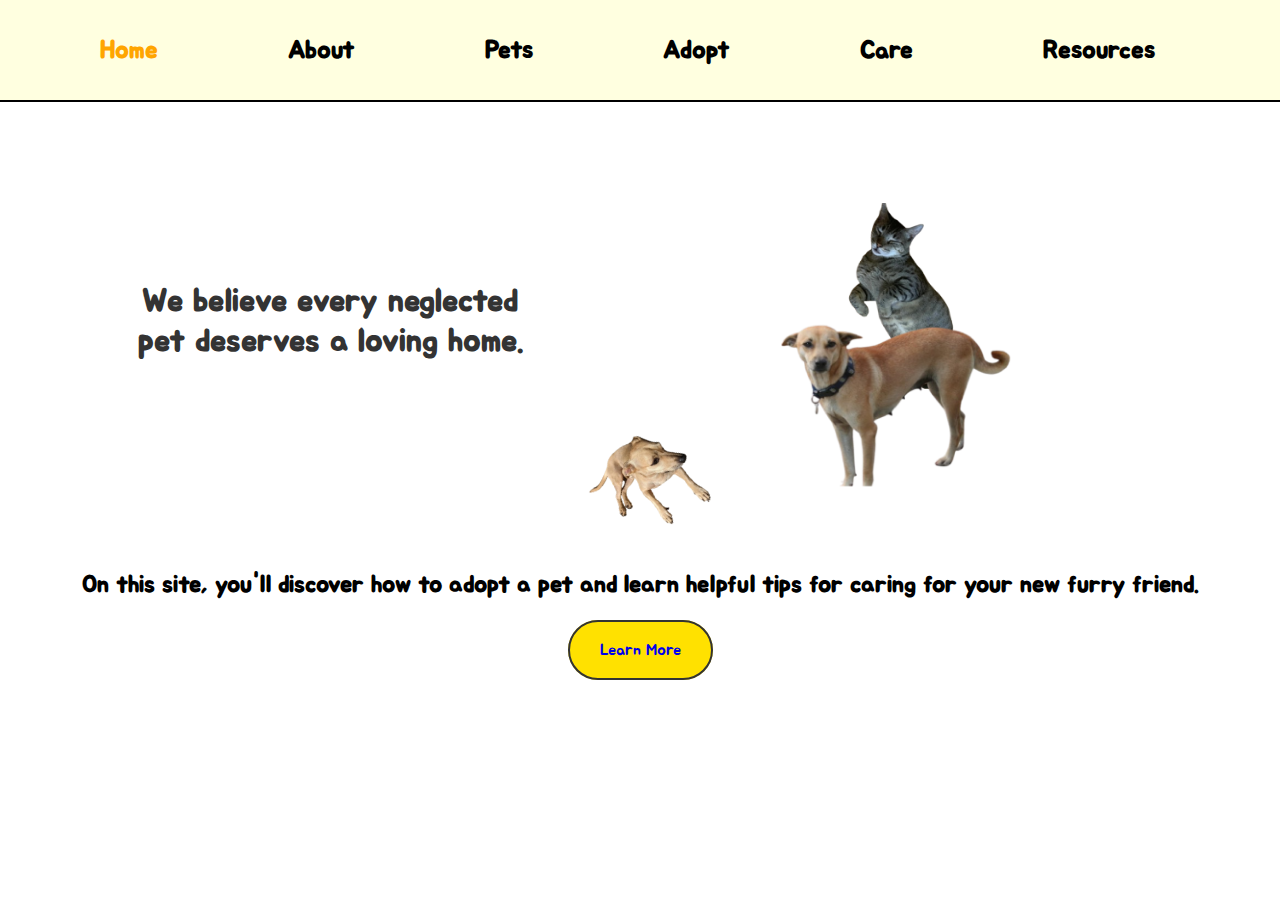
==== index.html @ e3cc22b0 "change" ====
<!DOCTYPE html>
<html lang="en">
<head>
    <meta charset="UTF-8">
    <title>Fur-Ever Home Pet Adoption</title>
    <link rel="stylesheet" href="css/styles.css">
    <link href="https://fonts.googleapis.com/css2?family=Jua&display=swap" rel="stylesheet">
</head>
<body>
    <nav class="navbar">
        <div class="logo"></div>
        <div class="nav-links-container">
            <ul class="nav-links">
                <li><a href="index.html" class="active">Home</a></li>
                <li><a href="about.html" >About</a></li>
                <li><a href="pets.html">Pets</a></li>
                <li><a href="adopt.html">Adopt</a></li>
                <li><a href="care.html">Care</a></li>
                <li><a href="resources.html">Resources</a></li>
            </ul>
        </div>
    </nav>
    
    
    
    <main>
        <section class="hero">
            <div class="content">
                <div class="text">
                    <h1>We believe every neglected pet deserves a loving home.</h1>
                </div>
                
                <!-- Pet Images with Overlapping Effect -->
                <div class="pets">
                    <!-- Dog 1 -->
                    <div class="pet-speech" id="dog1">
                        <img src="images/one dog.png" alt="Dog 1" width="200px">
                        <div class="talk-bubble tri-right border round btm-left-in">
                            <div class="talktext">
                                <p>Bos anong meron dito?</p>
                            </div>
                            <div class="bubble-tail-left"></div>
                        </div>
                    </div>
                
                    <!-- Standalone Cat -->
                    <div class="pet-speech" id="cat1">
                        <img src="images/cat (2).png" alt="Cat 1" width="150px">
                        <div class="talk-bubble tri-right border round btm-left-in">
                            <div class="talktext">
                                <p>Meow Meow?</p>
                            </div>
                            <div class="cat-bubble-tail"></div>
                        </div>
                    </div>
                
                    <!-- Dog with Cat -->
                    <div class="pet-speech" id="dogCatContainer">
                        <img src="images/dog with cat.png" alt="Dog with Cat" class="dog-cat" width="250px">
                        <div class="talk-bubble tri-right border round btm-right-in">
                            <div class="talktext">
                                <p>Click niyoLearn More” para malaman niyo!</p>
                            </div>
                            <div class="bubble-tail-right"></div>
                        </div>
                    </div>
                </div>
            </div>
            <h2>On this site, you'll discover how to adopt a pet and learn helpful tips for caring for your new furry friend.</h2>
            <a href="about.html" class="btn">Learn More</a>
        </section>
    </main>
    
    <script src="js/main.js"></script>
</body>
</html>
---- css/styles.css ----
/* General Styles */
* {
    margin: 0;
    padding: 0;

}

body {
    font-family: 'Jua', sans-serif;
}

/* Navbar Styling */
.navbar {
    background-color: #FFFFE0;
    display: flex;
    align-items: center;
    justify-content: space-between;
    padding: 10px 20px;
    border-bottom: 2px solid #000000;
    font-size: 20px;
}

/* Logo Styling */
.logo {
    width: 80px;
    height: 80px;
    background-image: url('../images/logo.png');
    background-repeat: no-repeat;
    background-position: center;
    background-size: contain;
    margin-left: 60px;
}

/* Hamburger Button for Mobile */
.hamburger {
    display: none;
    flex-direction: column;
    justify-content: space-around;
    width: 30px;
    height: 25px;
    background: transparent;
    border: none;
    cursor: pointer;
    padding: 0;
    z-index: 10;
}

.hamburger span {
    display: block;
    width: 100%;
    height: 3px;
    background-color: #000;
    border-radius: 2px;
    transition: background-color 0.3s, transform 0.3s;
}

/* Transform spans into an "X" when active */
.hamburger.active span:nth-child(1) {
    transform: rotate(45deg) translate(5px, 5px);
}

.hamburger.active span:nth-child(2) {
    opacity: 0;
}

.hamburger.active span:nth-child(3) {
    transform: rotate(-45deg) translate(5px, -5px);
}

/* Nav Links Container */
.nav-links-container {
    display: flex;
    align-items: center;
}

/* Nav Links */
.nav-links {
    display: flex;
    list-style-type: none;
    margin-right: 100px;
}

/* Nav Links Styles */
.nav-links a {
    text-decoration: none !important;
    color: #000 !important;
    font-size: 25px;
    font-weight: bold;
    padding: 10px 15px;
    border: 5px dashed transparent;
    border-radius: 15px;
    transition: color 0.3s ease, transform 0.3s ease, border 0.3s ease;
}

/* Hover Effect */
.nav-links a:hover {
    color: #C3B091;
    transform: scale(1.1);
    border-color: #C3B091;
}

/* Active Link Styles */
.nav-links a.active {
    color: orange !important;
    font-weight: bold;
}

/* Mobile Menu Styles */
@media (max-width: 767px) {
    .nav-links-container {
        display: none; /* Hide by default on mobile */
        position: absolute;
        top: 100%;
        left: 0;
        width: 100%;
        background-color: #FFFFE0;
        flex-direction: column;
        border-top: 2px solid #000;
        padding: 20px 0;
    }

    /* Display nav-links in a vertical stack */
    .nav-links {
        flex-direction: column;
        align-items: center;
    }

    .nav-links a {
        font-size: 20px;
        padding: 15px 0;
    }

    /* Show the hamburger button on mobile */
    .hamburger {
        display: flex;
    }

    /* Show the mobile menu when active */
    .nav-links-container.mobile-menu.active {
        display: flex;
        animation: slideDown 0.3s ease-out;
    }

    /* Slide-down animation */
    @keyframes slideDown {
        from {
            transform: translateY(-20px);
            opacity: 0;
        }
        to {
            transform: translateY(0);
            opacity: 1;
        }
    }
}

/* Larger Screens */
@media (min-width: 768px) {
    .nav-links {
        gap: 90px;
    }
}


 /* index.html */

.hero {
    text-align: center;
    padding: 100px 20px;
    margin-top: 50px;
}

.hero h1 {
    font-size: 32px;
    color: #333;
    margin-bottom: 20px;
}
.hero h2 {
    margin-bottom: 40px; /* Adjust the value as needed */
}
.content {
    display: flex;
    justify-content: center;
    align-items: center;
    gap: 20px;
    margin-top: 90px;
    flex-wrap: wrap;
}

.text {
    max-width: 400px;
    text-align: center;
    margin-top: -200px;
    margin-bottom: 50px; 
}



.btn {
    padding: 20px 30px;
    background-color: #FFE100;
    text-decoration: none;
    border-radius: 30px;
    border: 2px solid #333; 
    margin-top: 50px;
}

.pets {
    display: flex;
    justify-content: space-around;
    align-items: flex-end;
    margin-top: 20px;
    position: relative;
}


.pet-speech {
    position: relative;
    display: inline-block;
}



/* Talk Bubble Styles */
.talk-bubble {
    display: inline-block;
    position: absolute;
    width: 150px;
    opacity: 0;
    animation: fadeIn 1.5s forwards;

}



@keyframes fadeIn {
    from { opacity: 0; }
    to { opacity: 1; }
}


.border {
    border: 2px solid #000000;
}

.round {
    border-radius: 100px;
}

.bubble-tail-left {
    position: absolute;
    width: 0;
    height: 0;
    left: 20px;
    bottom: -40px;
    margin-bottom: 21px;
    border: 10px solid;
    border-color: #000000 transparent transparent #000000;
    transform: rotate(11deg); /* Optional: Add a slight rotation */
}

/* Right Bubble Tail */
.bubble-tail-right {
    position: absolute;
    width: 0;
    height: 0; /* Keep height at 0 for proper triangle formation */
    right: 20px;
    bottom: -62px;
    margin-bottom: 28px;
    border: 20px solid; /* Increase the border width to extend the triangle */
    border-color: #000000 #000000 transparent transparent;
    transform: rotate(-20deg); /* Maintain the current rotation */
}


/* Specific Bubble Tail for Cat (Meow Meow?) */
.cat-bubble-tail {
    position: absolute;
    width: 0;
    height: 0;
    left: 20px;
    bottom: -40px;
    margin-bottom: 20px;
    border: 10px solid;
    border-color: #000000 transparent transparent #000000;
    transform: rotate(7deg); /* Optional: Add a slight rotation */
}




.talktext {
    padding: 1em;
    text-align: left;
    text-align: center;
    line-height: 1.5em;
}

.talktext p {
    margin: 0;
}

/* Positioning the Speech Bubbles */
#dog1 .talk-bubble {
    top: -27px;
    left: 90px;

}

#dogCatContainer .talk-bubble {
    top: -160px;
    left: -100px;

}

#cat1 .talk-bubble {
    top: -40px;
    right: -90px;
}

/* Positioning Pet Images */
#dog1 {
    position: relative;
    transform: rotate(-20deg);
}

#dogCatContainer {
    right: 120px;
    position: relative;
    bottom: 70px;

}

#cat1 {
    position: relative;
    left: 70px;
bottom: 170px;



 
}

/* Responsive Adjustments */
@media (max-width: 768px) {
    .navbar {
        flex-direction: column;
        text-align: center;
        padding: 20px;
    }

    .nav-links {
        flex-direction: column;
        gap: 15px;
    }

    .hero h1 {
        font-size: 24px;
    }

    .text p {
        font-size: 16px;
    }
}

@media (max-width: 480px) {
    .navbar {
        padding: 15px;
        font-size: 16px;
    }

    .btn {
        padding: 10px 20px;
    }

    .content {
        gap: 10px;
    }
}


 /* end of index.html*/


 /* about.html*/
.about-us {
    text-align: center;
    padding: 50px 20px;
    position: absolute;
}

/* Talk Bubble Styles */
.talk-bubble-about {
    display: inline-block;
    position: absolute;
    width: 150px;
    opacity: 0;
    animation: fadeIn 1.5s forwards;
    top: 4%;
    left: 19%;

}

.bubble-tail-left-about {
    position: absolute;
    width: 0;
    height: 0;
    left: 20px;
    bottom: -40px;
    margin-bottom: 21px;
    border: 10px solid;
    border-color: #000000 transparent transparent #000000;
    transform: rotate(11deg); /* Optional: Add a slight rotation */
}

.about-us h1 {
    font-size: 36px;
    margin-bottom: 20px;
}

.about-content {
    display: flex;
    justify-content: center;
    align-items: center;
    gap: 20px;
}


.about-logo {
    width: 300px;
}

.about-content p {

    font-size: 18px;
    text-align: justify;
    font-size: 20px;
}

.about-content .talk-bubble
{
    position: absolute;
    width: 150px;
    opacity: 0;
    left: 10%;


    top: 0%;
    animation: fadeIn 1.5s forwards;
}

.team-section {
    display: flex;
    justify-content: space-between;
    align-items: center;
    margin-top: 40px;
    padding: 20px;
}

/* Team members section */
.team {
    display: flex;
    justify-content: center;
    flex-wrap: wrap;
    gap: 50px;
    width: 60%; 
}

.team-member {
    text-align: center;
    max-width: 140px;
    position: relative;
    cursor: pointer;
}

.team-member img.team-img {
    width: 100px;
    height: 100px;
    object-fit: cover;
    border-radius: 10px 10px 0 0;
    border: 2px solid #000000;
    display: block;
    transition: transform 0.3s ease;
}


.team-member p {
    font-size: 16px;
    background-color: #FFFFE0;
    color: black;
    padding: 7px;
    width: 84%;
    position: absolute;
    top: 100px;
    left: 0;
    border-radius: 0 0 30px 30px;
    border: 2px solid #000000;
}


.pet-name {
    display: none;
    position: absolute;
    left: 50%;
    transform: translateX(-50%);
    background-color: #FFFFE0;
    padding: 5px;
    border-radius: 5px;
    border: 1px solid #000;
    color: #333;
    font-size: 14px;
    width: 60px;
    text-align: center;
}

.pet-img {
    display: none;
    position: absolute;
    top: 110px; /* Position the pet image below the team member */
    left: 50%;
    transform: translateX(-50%);
    width: 100px;
    height: 100px;
    object-fit: cover;
    border-radius: 10px;
    border: 2px solid #000;
}

.team-member:hover .pet-name, .team-member:hover .pet-img {
    display: block;
    transition: all 0.3s ease;
}

/* Optionally, apply hover effect to change the image's border color */
.team-member:hover img.team-img {
    border-color: #C3B091;
    transform: scale(1.05); /* Slight zoom-in effect */
}


.team-member:hover p {
    transform: scale(1); /* Ensures the width remains uniform */
    width: 79%; /* Keep both at full width */
    transition: transform 0.3s ease-in-out, width 0.3s ease-in-out;
    left: 2px;
}

/* On hover, also change the text style */
.team-member:hover p {
    background-color: #f0e68c; /* Slight color change on hover */
    transform: scale(1.1); /* Zoom effect for the text as well */
}
/* Team description section */
.team-description {
    width: 30%;
    text-align: left;
}

.team-description h2 {
    font-size: 32px;
    margin-bottom: 20px;
    display: inline-flex; /* Use inline-flex for better control of alignment */
    align-items: center; /* Align the icon and text vertically */
}

.team-icon {
    width: 30px; /* Adjust size to fit well beside the text */
    height: auto;
    margin-right: 5px; /* Add space between icon and text */
    vertical-align: middle; /* Ensure vertical alignment with text */
    margin-bottom: 15px;
}



.team-description p {
    font-size: 18px;
    line-height: 1.6;
    color: #555;
}



/* Responsive design */
@media (max-width: 768px) {
    .team-section {
        flex-direction: column;
        text-align: center;
    }

    .team {
        width: 30%;
    }

    .team-description {
        width: 100%;
        margin-top: 20px;
    }
}

.mission-vision {
    display: flex;
    justify-content: space-around;
    align-items: flex-start;
    flex-wrap: wrap;
    gap: 40px;
    margin-top: 50px;
    padding: 30px;
    background-color: #FDF5E6;
    border-radius: 15px;
    box-shadow: 0px 4px 8px rgba(0, 0, 0, 0.1);
}

.mission, .vision {
    background-color: #FFF;
    padding: 30px;
    border-radius: 15px;
    width: 250px;
    text-align: center;
    transition: transform 0.3s ease, box-shadow 0.3s ease;
}

.mission:hover, .vision:hover {
    transform: scale(1.05);
    box-shadow: 0px 8px 16px rgba(0, 0, 0, 0.2);
}

.mission-icon, .vision-icon {
    width: 50px;
    margin-bottom: 15px;
}

.mission h3, .vision h3 {
    font-size: 26px;
    margin-bottom: 15px;
    color: #444;
}

.mission p, .vision p {
    font-size: 18px;
    text-align: justify;
    line-height: 1.8;
    color: #555;
}

.highlight {
    color: #FF6347;
    font-weight: bold;
    font-style: italic;
}

@media (max-width: 768px) {
    .mission-vision {
        flex-direction: column;
        align-items: center;
        text-align: center;
    }

    .mission, .vision {
        width: 80%;
    }
}


/* end of about.html */


/* pets.html*/
.pets-section {
    text-align: center;
    padding: 40px 20px;
    
}

.pets-section h1 {
    font-size: 44px;
    margin-bottom: 20px;
}

.category {
    margin-top: 30px;
}

.category h2 {
    font-size: 28px;
    margin-bottom: 15px;
}

/* Pet Cards Layout */
.pet-cards-container {
    width: 70%;
    margin: auto;


}

.pet-cards {
    display: grid;
    grid-template-columns: repeat(auto-fit, minmax(200px, 1fr));
    gap: 40px;
    padding: 20px 0;
}


.pet-card {
    background-color: #FFF2C1;
    padding: 20px;
    border-radius: 25px;
    text-align: center;
    border: 3px solid black;
    box-shadow: 0 2px 8px rgba(0, 0, 0, 0.1);
    transition: transform 0.3s ease, box-shadow 0.3s ease;
}

.pet-card:hover {
    transform: scale(1.05);
    box-shadow: 0 5px 15px rgba(0,0,0,0.3);
    z-index: 1;
}

.pet-card img {
    width: 100px;
    height: 100px;
    object-fit: cover;
    border-radius: 50%;
    margin-bottom: 10px;
}
.pet-card .gender-icon {
    width: 30px; /* Adjust the width to make the icon smaller */
    height: auto;
    margin-top: 5px;
}


/* Styles for the 'Read Story' button */
.more-info-btn {
    margin-top: 10px;
    padding: 10px 15px;
    background-color: #FFB6C1; /* Light pink color */
    color: #fff;
    border: none;
    border-radius: 20px;
    cursor: pointer;
    font-size: 16px;
    transition: background-color 0.3s ease, transform 0.2s ease;
}

.more-info-btn:hover {
    background-color: #FF69B4; /* Hot pink color */
    transform: scale(1.05);
}

.gender {
    font-size: 24px;
}

/* ... (existing styles) ... */

/* Modal Styles */
.modal {
    display: none; /* Hidden by default */
    position: fixed;
    z-index: 100; /* Sit on top */
    left: 0;
    top: 0;
    width: 100%;
    height: 100%;
    overflow: auto; /* Enable scroll if needed */
    background-color: rgba(0,0,0,0.5); /* Black w/ opacity */
}

.modal-content {
    background-color: #fefefe;
    margin: 5% auto; /* Centered */
    padding: 20px;
    border: 1px solid #888;
    width: 80%; /* Could be more or less, depending on screen size */
    border-radius: 10px;
    position: relative;
}

.close-btn {
    color: #aaa;
    position: absolute;
    right: 20px;
    top: 10px;
    font-size: 28px;
    font-weight: bold;
    cursor: pointer;
}

.close-btn:hover,
.close-btn:focus {
    color: black;
    text-decoration: none;
    cursor: pointer;
}

.story-content {
    display: flex;
    flex-direction: column;
    align-items: center;
}

.story-pet-img,
.story-owner-img {
    width: 200px;
    height: 200px;
    object-fit: cover;
    border-radius: 10px;
    margin: 10px;
}

.story-content p {
    font-size: 18px;
    text-align: center;
    margin-top: 15px;
}


/* end of pets.html */

/* Health Care Practices Section */
.healthcare-practices {
    display: flex;
    gap: 40px;
    justify-content: space-around;
    flex-wrap: wrap;
}

.dog-healthcare, .cat-healthcare {
    width: 100%;
    max-width: 450px;
    background-color: #FFF2C1;
    padding: 20px;
    border-radius: 20px;
    box-shadow: 0 10px 20px rgba(0, 0, 0, 0.1);
    border: 2px solid black;
    margin-top: 20px;
}

.dog-healthcare h3, .cat-healthcare h3 {
    font-size: 22px;
    color: #555;
    margin-bottom: 10px;
}

.dog-healthcare ul, .cat-healthcare ul {
    list-style-type: disc;
    padding-left: 20px;
}

.dog-healthcare li, .cat-healthcare li {
    font-size: 18px;
    color: #333;
    margin-bottom: 8px;
}


/* Responsive Adjustments */
@media (max-width: 768px) {
    .pet-cards {
        grid-template-columns: repeat(auto-fill, minmax(150px, 1fr));
    }
}

@media (max-width: 480px) {
    .pet-cards {
        grid-template-columns: 1fr;
    }
}
/* end of pet.html*/



/*adopt.html*/

.adopt-section {
    text-align: center;
    padding: 40px 20px;
    gap: 10px;
    margin-bottom: 10px;
/*center the content */
    

}

.adopt-section h1 {
    font-size: 50px;
    margin-bottom: 50px;

   
}

.adopt-section h2 {
    font-size: 28px;
    color: #333;
    margin-bottom: 120px;
}

.adoption-center {
    display: flex;
    align-items: flex-start;
    max-width: 70%;

    padding: 20px;

    margin-bottom: 20px;
}

.step-number {
    width: 50px;
    height: 50px;
    background-color: #FFF2C1;
    border-radius: 50%;
    display: flex;
    align-items: center;
    justify-content: center;
    font-size: 18px;
    font-weight: bold;
    color: #000000;
    margin-right: 15px;
    box-shadow: 0 2px 4px rgba(0, 0, 0, 0.2);
    font-size: 30px;
    /* borderline*/
    border: 3px solid #000000;
}




.step-content {
    flex: 1;
}



/* Description text under the title */
.step-description {
    font-size: 26px;
  
    margin: 0;
    line-height: 1.6;

}

.map-container {
    display: flex;
    flex-wrap: wrap; /* Allows maps to wrap on smaller screens */
    justify-content: center; /* Centers the maps horizontally */
    gap: 50px; /* Adds space between the maps */
    padding: 20px 0;
    position: relative;
}

.map-item {
    flex: 1 1 300px; /* Allows the maps to grow and shrink, with a minimum width of 300px */
    max-width: 600px; /* Ensures maps don't get too large on very wide screens */
    text-align: center;
}

.map-item iframe {
    width: 100%;
    height: 300px; /* Adjusted height for better responsiveness */
    border: 0;
    border-radius: 8px; /* Optional: Adds slight rounding to map corners */
}

.map-label {
    margin-top: 10px;
    font-size: 18px;
    color: #555;
}

.neighbor-div {
    display: flex;
    align-items: flex-start;
    max-width: 100%;
    position: relative;
    padding: 20px;

}

.neighbor {
    display: flex;
    justify-content: center;
    align-items: center;
    gap: 20px;
    margin-top: 90px;
}

.neighbor img
{
    width: 90%;
    height: 80%;
    object-fit: cover;
    border-radius: 10px;
}
.neighbor-div .bubble-tail-left {
    position: absolute;
    width: 0;
    height: 0;
    right: 50px;
    bottom: -33px;
    margin-bottom: 21px;
    border: 10px solid;
    border-color: #000000 transparent transparent #000000;
    transform: rotate(20deg); 
}

.neighbor-div .talk-bubble {
    background-color: white;
    margin-bottom: 300px;
    right: 42%;
}


.neighbor-div .talk-bubble1 {
    position: absolute;
    background-color: white;
    margin-bottom: 200px;
    right: 33px;

}

.neighbor-div .bubble-tail-left1 {
    position: absolute;
    width: 0;
    height: 0;
    right: 60px;
    bottom: -23px;
    margin-bottom: 21px;
    border: 10px solid;
    border-color: #000000 transparent transparent #000000;
    transform: rotate(20deg); 
}

.rescue-section {
    display: flex;
    align-items: flex-start;
    max-width: 100%;
  
    padding: 20px;

    margin-bottom: 20px;
}

.rescue-content {
    display: flex;
    flex-direction: row;
    margin-top: 20px;
}

.rescue-image {
    flex: 1;
    text-align: center;
}

.rescue-image img {
    width: 70%;
    height: 80%;

    border-radius: 10px;
}

.caution-message {
    margin-top: 10px;
    font-size: 18px;
    color: #ff0000;
    font-weight: bold;
}

.rescue-steps {
    flex: 2;
    margin-left: 20px;
}

.rescue-steps ol {
    list-style-type: decimal;
    font-size: 20px;
    line-height: 1.6;
    padding-left: 20px;
}

.rescue-steps li {
    margin-bottom: 15px;
}


 /* end of adopt.html */



.pet-info {
    display: flex;
    align-items: center;
    justify-content: center;
    gap: 30px;
    margin-bottom: 30px;
}

.pet-photo {
    width: 150px;
    height: 150px;
    border-radius: 50%;
    object-fit: cover;
    box-shadow: 0 4px 8px rgba(0, 0, 0, 0.1);
}

.pet-details {
    text-align: left;
}

.pet-details h2 {
    font-size: 24px;
    margin-bottom: 10px;
    color: #333;
}

.pet-details p {
    font-size: 18px;
    line-height: 1.6;
    color: #555;
}

hr {
    border: none;
    border-bottom: 2px solid black;
    margin: 60px 0;
    width: 90%;
    margin-left: auto; /* Center the hr */
    margin-right: auto;
}

/* Success Story Section */
.success-story {
    display: flex;
    align-items: center;
    justify-content: center;
    gap: 20px;
    margin-top: 30px;
}

.success-story-content {
    display: flex;
    gap: 20px;
    align-items: center;
}

.adopter-photo {
    width: 100px;
    height: 100px;
    border-radius: 50%;
    object-fit: cover;
    box-shadow: 0 4px 8px rgba(0, 0, 0, 0.1);
}

.success-story-content p {
    font-size: 18px;
    color: #333;
}

.success-story-content strong {
    display: block;
    font-size: 20px;
    margin-bottom: 5px;
    color: #333;
}
/* care.html */
.care {
    padding: 40px 20px;
    text-align: center;
}

.icon {
    max-width: 50px;
    margin-right: 10px;
    vertical-align: middle;
}

.icon-pets {
    max-width: 17%;
    display: block;
    margin: 0 auto 10px auto;
}

.care h1 {
    font-size: 36px;
    color: #333;
    margin-bottom: 20px;
}

.care-section {
    display: flex;
    flex-direction: column;
    gap: 40px;
    margin-top: 30px;
}

/* Care Category Styles */
.care-category {
    padding: 20px;
    border: 2px solid #C3B091;
    border-radius: 10px;
    background-color: #fff;
}

.care-category h2 {
    font-size: 28px;
    margin-bottom: 15px;
    color: #333;
}

.collapsible {
    background-color: #FFF2C1;
    cursor: pointer;
    padding: 8px;
    width: 100%;
    border: none;
    text-align: center;
    outline: none;
    transition: background-color 0.3s ease;
    display: flex;
    align-items: center;
    justify-content: center;
    border-radius: 50px;
    margin: 0 auto;
    border: 2px solid black;
    margin-bottom: 20px;
}

.collapsible-content {
    max-height: 0;
    overflow: hidden;
    transition: max-height 0.3s ease-out;
}

.collapsible.active + .collapsible-content {
    max-height: 5000px;
}

.collapsible:hover {
    background-color: #e2e2e2;
}

.collapsible.active {
    background-color: #ddd;
}

.collapsible .collapsible-title {
    display: flex;
    align-items: center;
    font-size: 28px;
    color: #333;
    font-family: 'Jua', sans-serif;
}

/* Feeding Practices Section */
.feeding-practices,
.exercise-practices,
.grooming-practices,
.healthcare-practices {
    display: flex;
    gap: 40px;
    justify-content: space-around;
    flex-wrap: wrap;
}

.dog-feeding, .dog-exercise, .dog-grooming, .dog-healthcare {
    width: 100%;
    max-width: 450px;
    background-color: #FFF2C1;
    padding: 20px;
    border-radius: 20px;
    box-shadow: 0 10px 20px rgba(0, 0, 0, 0.1);
    border: 2px solid black;
    margin-top: 20px;
}

.cat-feeding, .cat-exercise, .cat-grooming, .cat-healthcare {
    width: 100%;
    max-width: 450px;
    background-color: #DBCC95;
    padding: 20px;
    border-radius: 20px;
    box-shadow: 0 10px 20px rgba(0, 0, 0, 0.1);
    border: 2px solid black;
    margin-top: 20px;
}

.dog-feeding h3, .cat-feeding h3,
.dog-exercise h3, .cat-exercise h3,
.dog-grooming h3, .cat-grooming h3,
.dog-healthcare h3, .cat-healthcare h3 {
    font-size: 22px;
    color: #555;
    margin-bottom: 10px;
}

.dog-feeding ul, .cat-feeding ul,
.dog-exercise ul, .cat-exercise ul,
.dog-grooming ul, .cat-grooming ul,
.dog-healthcare ul, .cat-healthcare ul {
    list-style-type: disc;
    padding-left: 20px;
}

.dog-feeding li, .cat-feeding li,
.dog-exercise li, .cat-exercise li,
.dog-grooming li, .cat-grooming li,
.dog-healthcare li, .cat-healthcare li {
    font-size: 18px;
    color: #333;
    margin-bottom: 8px;
}

/* Responsive Styles */
@media (max-width: 1024px) {
    .collapsible .collapsible-title {
        font-size: 24px;
    }
}

@media (max-width: 768px) {
    .feeding-practices > div,
    .exercise-practices > div,
    .grooming-practices > div,
    .healthcare-practices > div {
        max-width: 100%;
    }

    .collapsible .collapsible-title {
        font-size: 22px;
    }

    .care h1 {
        font-size: 32px;
    }

    .care-category h2 {
        font-size: 24px;
    }
}

@media (max-width: 480px) {
    .collapsible {
        font-size: 18px;
        padding: 6px;
    }

    .icon {
        max-width: 40px;
        margin-right: 5px;
    }

    .collapsible .collapsible-title {
        font-size: 18px;
    }

    .dog-feeding h3, .cat-feeding h3,
    .dog-exercise h3, .cat-exercise h3,
    .dog-grooming h3, .cat-grooming h3,
    .dog-healthcare h3, .cat-healthcare h3 {
        font-size: 18px;
    }

    .dog-feeding li, .cat-feeding li,
    .dog-exercise li, .cat-exercise li,
    .dog-grooming li, .cat-grooming li,
    .dog-healthcare li, .cat-healthcare li {
        font-size: 16px;
    }

    .care h1 {
        font-size: 28px;
    }

    .care-category h2 {
        font-size: 20px;
    }
}
/* end of care.html */



/* Contact Us Section Styling */
.contact-us {
    padding: 60px 0;
    background-color: #fff;
}
.contact-us h1 {
    font-family: var(--heading-font);
    font-size: 36px;
    margin-bottom: 20px;
    color: var(--text-color);
}

.contact-us hr {
    border: none;
    border-bottom: 1px solid var(--primary-color);
    margin: 40px 0;
}

.contact-us p {
    font-size: 18px;
    margin-bottom: 40px;
    line-height: 1.6;
}


.contact-info h2,
.visit-us h2,
.operating-hours h2,
.follow-us h2 {
    font-size: 28px;
    margin-bottom: 20px;
    color: var(--text-color);
}

.contact-info,
.visit-us,
.operating-hours,
.follow-us {
    margin-bottom: 40px;
}

.contact-info p, .visit-us p, .operating-hours p {
    font-size: 18px;
    color: #555;
    line-height: 1.6;
}



.visit-us img {
    max-width: 100%;
    height: auto;
    border-radius: 10px;
    margin-top: 10px;
    box-shadow: 0 2px 8px rgba(0, 0, 0, 0.1);
}

/* Social Media Icons */
.social-icons {
    display: flex;
    justify-content: center;
    gap: 20px;
}

.social-icons img {
    width: 40px;
    height: 40px;
    transition: transform 0.3s ease;
}

.social-icons img:hover {
    transform: scale(1.1);
}

/* Responsive Design for Contact Section */
@media (max-width: 768px) {
    .contact-us h1 {
        font-size: 28px;
    }

    .contact-info p, .visit-us p, .operating-hours p {
        font-size: 16px;
    }
}

@media (max-width: 480px) {
    .contact-us h1 {
        font-size: 24px;
    }

    .contact-info p, .visit-us p, .operating-hours p {
        font-size: 14px;
    }

    .social-icons img {
        width: 35px;
        height: 35px;
    }
}
/* Exercise Section Styling */
.care-category h2 {
    font-size: 28px;
    margin-bottom: 20px;
    color: #333;
}

.care-category p {
    font-size: 18px;
    color: #555;
    line-height: 1.6;
}

/* Grooming Section Styling */
.grooming-practices {
    display: flex;
    gap: 40px;
    justify-content: space-around;
    flex-wrap: wrap;
}

.grooming-practices h3 {
    font-size: 22px;
    margin-bottom: 15px;
    color: #555;
}

.grooming-practices ul {
    list-style-type: disc;
    padding-left: 20px;
}

.grooming-practices li {
    font-size: 18px;
    margin-bottom: 10px;
    color: #333;
}

/* Health Care Section Styling */
.health-care-section {
    background-color: #F8F8F8;
    padding: 20px;
    border-radius: 10px;
    box-shadow: 0 2px 8px rgba(0, 0, 0, 0.1);
}

.health-care-section h3 {
    font-size: 22px;
    margin-bottom: 10px;
    color: #555;
}

.health-care-section p {
    font-size: 18px;
    line-height: 1.6;
    color: #333;
}

/* Responsive Design for Care Categories */
@media (max-width: 768px) {
    .grooming-practices,
    .health-care-section {
        flex-direction: column;
        gap: 20px;
    }

    .grooming-practices h3, .health-care-section h3 {
        font-size: 20px;
    }

    .grooming-practices ul, .health-care-section p {
        font-size: 16px;
    }
}



/* resources.html */
.resources-section {
    padding: 60px 20px;
}

.resources-section h1 {
    text-align: center;
    margin-bottom: 40px;
    font-size: 36px;
    color: #333;
}

.resources-section h2 {
    text-align: center;
    font-size: 30px;
    margin-bottom: 20px;
}


/* Styles for embedded PDFs */
.pdf-resources {
    display: flex;
    flex-wrap: wrap;
    justify-content: space-around;
    margin-bottom: 40px;
}

.pdf-resource {
    width: 45%;
    margin-bottom: 20px;
}

.pdf-viewer {
    width: 100%;
    height: 500px;
    border: 1px solid #ccc;
    border-radius: 10px;
}

.pdf-resource p {
    text-align: center;
    margin-top: 10px;
    font-size: 18px;
}

/* Styles for embedded videos */
.video-resources {
    display: flex;
    flex-wrap: wrap;
    justify-content: space-around;
    margin-bottom: 40px;
}

.video-resource {
    width: 45%;
    margin-bottom: 20px;
}

.video-viewer {
    width: 100%;
    height: 500px;
    border: none;
    border-radius: 10px;
}

.video-resource p {
    text-align: center;
    margin-top: 10px;
    font-size: 18px;
}

/* FAQ Section */
.faq {
    max-width: 80%;
    margin: 0 auto 60px auto;
}

.faq h2 {
    text-align: center;
    margin-bottom: 30px;
    font-size: 28px;
    color: #333;
}

.faq-item {
    border-bottom: 1px solid #000000;
    margin-bottom: 20px;
}

.faq-question {
    cursor: pointer;
    padding: 15px;
    font-size: 20px;
    position: relative;
    background-color: #FFF2C1;
    border-radius: 5px;
}

.faq-number {
    font-weight: bold;
    margin-right: 10px;
}

.faq-toggle {
    position: absolute;
    right: 20px;
    font-size: 24px;
    transition: transform 0.3s ease;
}

.faq-answer {
    max-height: 0;
    overflow: hidden;
    transition: max-height 0.3s ease;
    padding: 0 15px;
}

.faq-item.active .faq-answer {
    max-height: 200px;
    padding: 15px;
}

.faq-item.active .faq-toggle {
    transform: rotate(45deg);
}

.faq-answer p {
    font-size: 18px;
    line-height: 1.6;
}

/* Responsive adjustments */
@media (max-width: 768px) {
    .pdf-resource, .video-resource {
        width: 100%;
    }
}
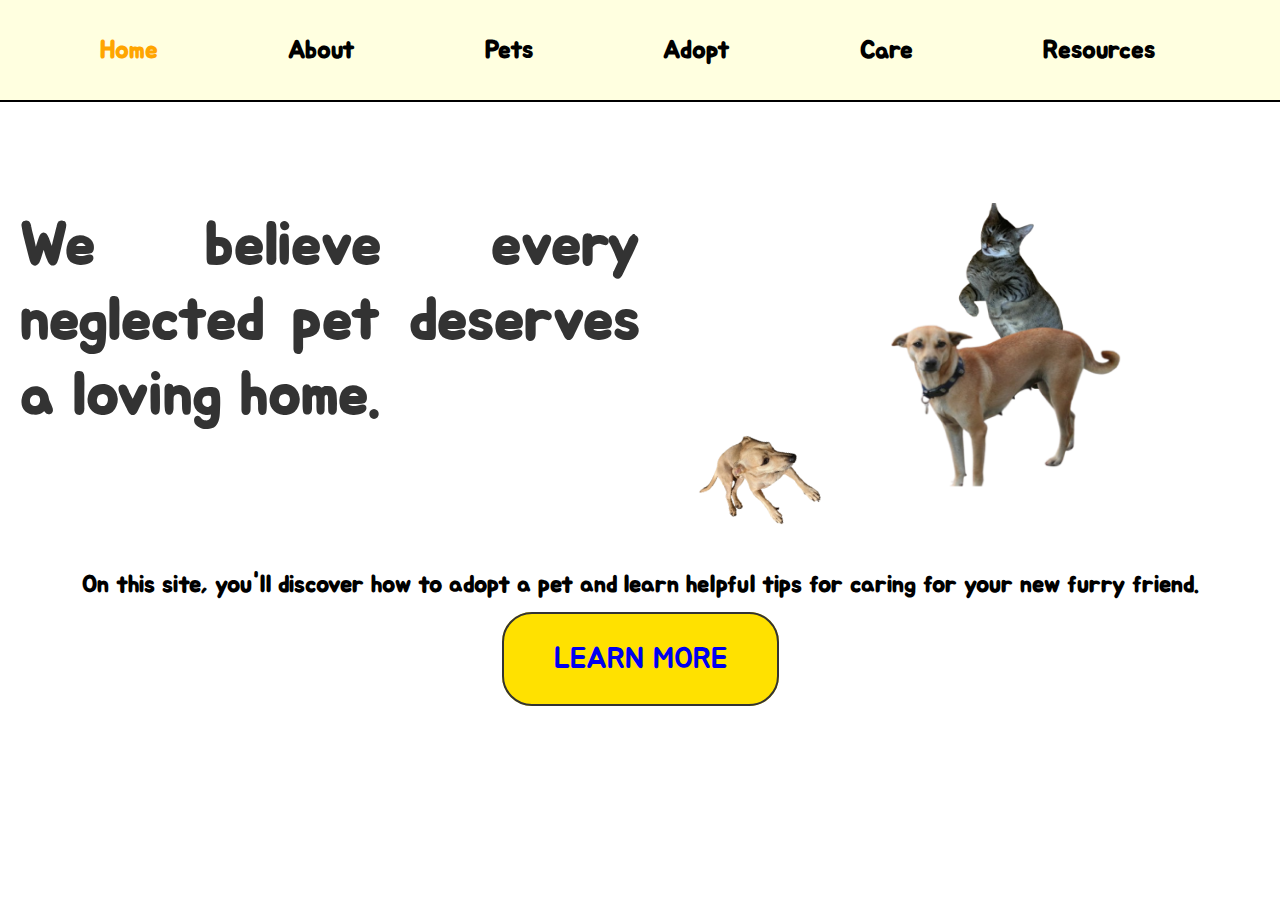
==== commit c8c2a253: "push" ====
--- a/index.html
+++ b/index.html
@@ -59,7 +59,7 @@
                         <img src="images/dog with cat.png" alt="Dog with Cat" class="dog-cat" width="250px">
                         <div class="talk-bubble tri-right border round btm-right-in">
                             <div class="talktext">
-                                <p>Click niyoLearn More” para malaman niyo!</p>
+                                <p>Click niyo ung “Learn More” para malaman niyo!</p>
                             </div>
                             <div class="bubble-tail-right"></div>
                         </div>
@@ -67,7 +67,7 @@
                 </div>
             </div>
             <h2>On this site, you'll discover how to adopt a pet and learn helpful tips for caring for your new furry friend.</h2>
-            <a href="about.html" class="btn">Learn More</a>
+            <a href="about.html" class="btn">LEARN MORE</a>
         </section>
     </main>
     
--- a/css/styles.css
+++ b/css/styles.css
@@ -188,21 +188,30 @@
 }
 
 .text {
-    max-width: 400px;
-    text-align: center;
+    max-width: 50%;
+  
     margin-top: -200px;
     margin-bottom: 50px; 
+
+}
+
+.text h1 {
+    font-size: 60px;
+    margin-bottom: 20px;
+        /* justify the text*/
+    text-align: justify;
 }
 
 
 
 .btn {
-    padding: 20px 30px;
+
+    padding: 30px 50px;
     background-color: #FFE100;
     text-decoration: none;
     border-radius: 30px;
     border: 2px solid #333; 
-    margin-top: 50px;
+    font-size: 30px;
 }
 
 .pets {
@@ -386,43 +395,44 @@
 .about-us {
     text-align: center;
     padding: 50px 20px;
-    position: absolute;
-}
+
+}
+
+
 
 /* Talk Bubble Styles */
 .talk-bubble-about {
     display: inline-block;
-    position: absolute;
-    width: 150px;
+    width: 80px;
     opacity: 0;
     animation: fadeIn 1.5s forwards;
-    top: 4%;
-    left: 19%;
-
-}
+    transform: translateY(-150px); /* Move upwards by 50px */
+    margin-right: -180px; /* Add margin if needed */
+}
+
 
 .bubble-tail-left-about {
     position: absolute;
     width: 0;
     height: 0;
-    left: 20px;
-    bottom: -40px;
-    margin-bottom: 21px;
+    left: 16px;
     border: 10px solid;
     border-color: #000000 transparent transparent #000000;
-    transform: rotate(11deg); /* Optional: Add a slight rotation */
+    transform: rotate(2deg); /* Optional: Add a slight rotation */
 }
 
 .about-us h1 {
-    font-size: 36px;
-    margin-bottom: 20px;
-}
+    font-size: 66px;
+    margin-bottom: 50px;
+}
+
 
 .about-content {
     display: flex;
     justify-content: center;
     align-items: center;
     gap: 20px;
+    flex-wrap: wrap;
 }
 
 
@@ -600,26 +610,52 @@
 
 .mission-vision {
     display: flex;
-    justify-content: space-around;
-    align-items: flex-start;
-    flex-wrap: wrap;
-    gap: 40px;
-    margin-top: 50px;
+    flex-direction: column; /* Stack header and content vertically */
+    align-items: center;
     padding: 30px;
     background-color: #FDF5E6;
     border-radius: 15px;
     box-shadow: 0px 4px 8px rgba(0, 0, 0, 0.1);
 }
 
+.mission-vision-header {
+    display: flex;
+    align-items: center;
+    margin-bottom: 30px;
+}
+
+.mission-vision h1 {
+    font-size: 53px;
+margin: 0;
+ 
+    text-align: center;
+}
+
+.mission-vision-logo {
+    width: 50px; /* Adjust as needed */
+    height: auto;
+    margin-right: 15px;
+}
+
+.mission-vision-content {
+    display: flex;
+    justify-content: space-around; /* Distribute space around items */
+    align-items: flex-start; /* Align items to the start vertically */
+    width: 100%;
+    flex-wrap: wrap; /* Allow wrapping on smaller screens */
+    gap: 20px; /* Optional: Add gap between boxes */
+}
+
 .mission, .vision {
     background-color: #FFF;
     padding: 30px;
     border-radius: 15px;
-    width: 250px;
+    width: 30%;
     text-align: center;
     transition: transform 0.3s ease, box-shadow 0.3s ease;
-}
-
+    margin: 90px;
+    border: 4px solid #000000;
+}
 .mission:hover, .vision:hover {
     transform: scale(1.05);
     box-shadow: 0px 8px 16px rgba(0, 0, 0, 0.2);
@@ -631,13 +667,13 @@
 }
 
 .mission h3, .vision h3 {
-    font-size: 26px;
+    font-size: 46px;
     margin-bottom: 15px;
     color: #444;
 }
 
 .mission p, .vision p {
-    font-size: 18px;
+    font-size: 28px;
     text-align: justify;
     line-height: 1.8;
     color: #555;
@@ -688,7 +724,7 @@
 
 /* Pet Cards Layout */
 .pet-cards-container {
-    width: 70%;
+    width: 60%;
     margin: auto;
 
 
@@ -719,10 +755,10 @@
 }
 
 .pet-card img {
-    width: 100px;
-    height: 100px;
+    width: 50%;
+    height: 60%;
     object-fit: cover;
-    border-radius: 50%;
+    border-radius: 10%;
     margin-bottom: 10px;
 }
 .pet-card .gender-icon {
@@ -736,9 +772,9 @@
 .more-info-btn {
     margin-top: 10px;
     padding: 10px 15px;
-    background-color: #FFB6C1; /* Light pink color */
-    color: #fff;
-    border: none;
+    background-color: #FFFFE0;/* Light pink color */
+    color: #000000;
+    border: 2px solid #000000;
     border-radius: 20px;
     cursor: pointer;
     font-size: 16px;
@@ -746,7 +782,7 @@
 }
 
 .more-info-btn:hover {
-    background-color: #FF69B4; /* Hot pink color */
+    background-color: #2da63f; /* Hot pink color */
     transform: scale(1.05);
 }
 
@@ -779,6 +815,12 @@
     position: relative;
 }
 
+.modal h2 {
+    font-size: 32px;
+    margin-bottom: 20px;
+    text-align: center;
+}
+
 .close-btn {
     color: #aaa;
     position: absolute;
@@ -804,8 +846,8 @@
 
 .story-pet-img,
 .story-owner-img {
-    width: 200px;
-    height: 200px;
+    width: 40%;
+    height: 80%px;
     object-fit: cover;
     border-radius: 10px;
     margin: 10px;
@@ -929,8 +971,14 @@
 
 
 
+
 .step-content {
     flex: 1;
+ 
+}
+
+.step-content h1 {
+    text-align: left;
 }
 
 
@@ -941,21 +989,24 @@
   
     margin: 0;
     line-height: 1.6;
-
+    margin-left: 30px;
 }
 
 .map-container {
     display: flex;
-    flex-wrap: wrap; /* Allows maps to wrap on smaller screens */
-    justify-content: center; /* Centers the maps horizontally */
-    gap: 50px; /* Adds space between the maps */
+    flex-direction: row; /* Stack items vertically */
+    gap: 50px;
     padding: 20px 0;
     position: relative;
-}
+    margin: auto;
+    width: 80%;
+    align-items: center; /* Center items horizontally */
+}
+
 
 .map-item {
-    flex: 1 1 300px; /* Allows the maps to grow and shrink, with a minimum width of 300px */
-    max-width: 600px; /* Ensures maps don't get too large on very wide screens */
+    width: 100%;
+    max-width: 600px;
     text-align: center;
 }
 
@@ -991,9 +1042,9 @@
 
 .neighbor img
 {
-    width: 90%;
-    height: 80%;
-    object-fit: cover;
+    width:40%;
+    height: 70%;
+
     border-radius: 10px;
 }
 .neighbor-div .bubble-tail-left {
@@ -1004,35 +1055,37 @@
     bottom: -33px;
     margin-bottom: 21px;
     border: 10px solid;
-    border-color: #000000 transparent transparent #000000;
+    border-color: #ffffff transparent transparent #ffffff;
     transform: rotate(20deg); 
 }
 
 .neighbor-div .talk-bubble {
     background-color: white;
-    margin-bottom: 300px;
-    right: 42%;
+    top: 40%;
+    right: 48%;
+    border: 5px solid #ffffff;
 }
 
 
 .neighbor-div .talk-bubble1 {
     position: absolute;
+    width: 150px;
+    /*color white*/
     background-color: white;
-    margin-bottom: 200px;
-    right: 33px;
-
+    margin-bottom: 18%;
+    right: 30%;
+    border: 5px solid #ffffff;
 }
 
 .neighbor-div .bubble-tail-left1 {
     position: absolute;
     width: 0;
     height: 0;
-    right: 60px;
-    bottom: -23px;
-    margin-bottom: 21px;
+ left: 12%;
+    bottom: -17px;
     border: 10px solid;
-    border-color: #000000 transparent transparent #000000;
-    transform: rotate(20deg); 
+    border-color: #ffffff transparent transparent #ffffff;
+    transform: rotate(13deg); 
 }
 
 .rescue-section {
@@ -1048,18 +1101,21 @@
 .rescue-content {
     display: flex;
     flex-direction: row;
+    flex-wrap: wrap; /* Allow wrapping on smaller screens */
+    align-items: center;
     margin-top: 20px;
 }
 
 .rescue-image {
     flex: 1;
     text-align: center;
+  
 }
 
 .rescue-image img {
-    width: 70%;
-    height: 80%;
-
+    width: 100%;
+    height: 100%;
+    border: 2px solid #000000;
     border-radius: 10px;
 }
 
@@ -1076,14 +1132,25 @@
 }
 
 .rescue-steps ol {
-    list-style-type: decimal;
-    font-size: 20px;
-    line-height: 1.6;
-    padding-left: 20px;
-}
-
+    list-style: none; /* Remove default list styling */
+    padding: 0;
+}
 .rescue-steps li {
-    margin-bottom: 15px;
+    display: flex;
+    align-items: flex-start;
+    margin-bottom: 20px;
+    background-color: #FFFFE0; /* White background for each step */
+    padding: 15px;
+    border-radius: 8px;
+    transition: background-color 0.3s;
+    border: 2px solid #000000;
+}
+.rescue-steps li:hover {
+    background-color: #e6f7ff; /* Light blue on hover */
+}
+.rescue-steps li p {
+    margin: 0;
+    line-height: 1.5;
 }
 
 
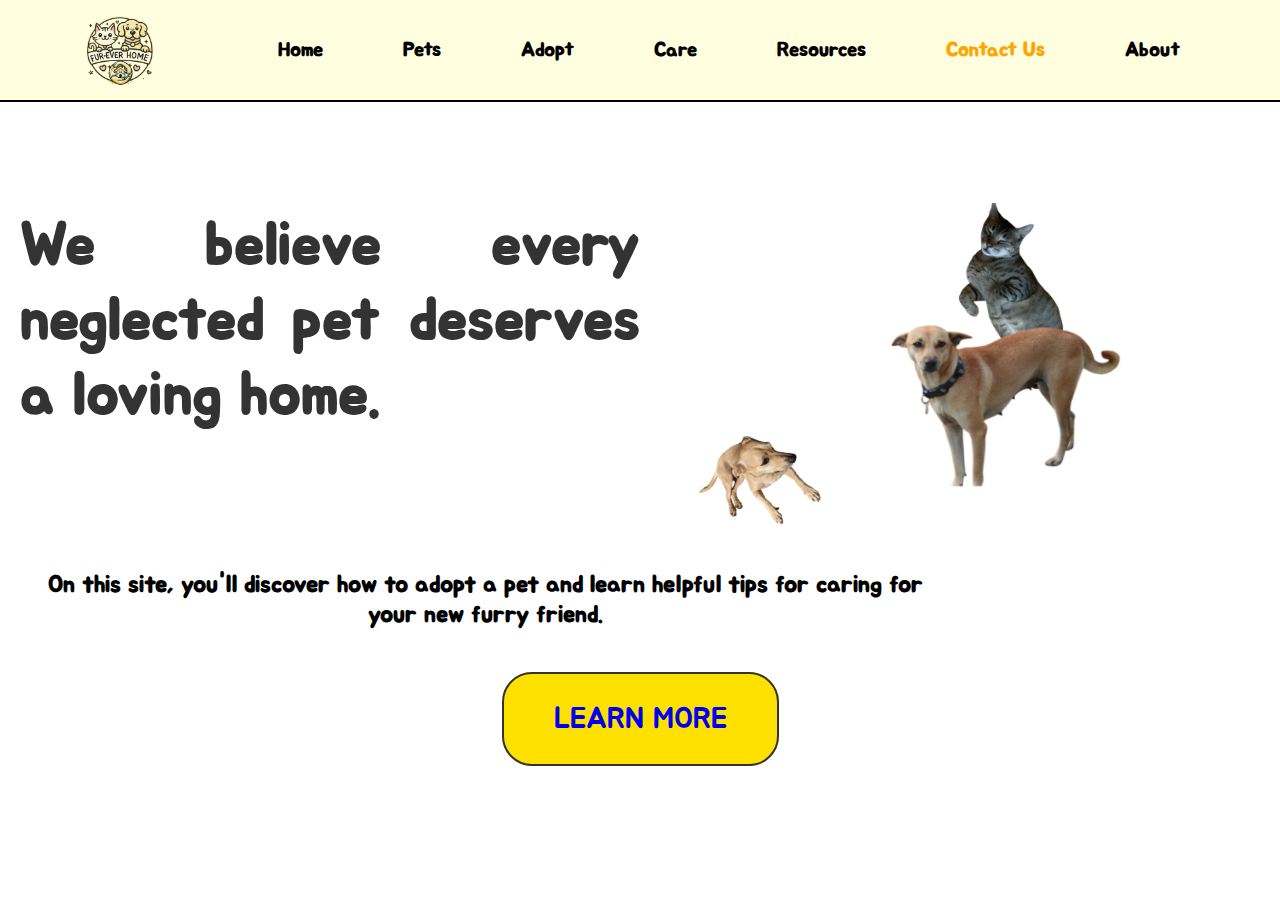
==== commit cd07a660: "Push" ====
--- a/index.html
+++ b/index.html
@@ -9,14 +9,20 @@
 <body>
     <nav class="navbar">
         <div class="logo"></div>
+        <button class="hamburger" onclick="toggleMobileMenu()">
+            <span></span>
+            <span></span>
+            <span></span>
+        </button>
         <div class="nav-links-container">
             <ul class="nav-links">
-                <li><a href="index.html" class="active">Home</a></li>
-                <li><a href="about.html" >About</a></li>
+                <li><a href="index.html">Home</a></li>
                 <li><a href="pets.html">Pets</a></li>
                 <li><a href="adopt.html">Adopt</a></li>
                 <li><a href="care.html">Care</a></li>
                 <li><a href="resources.html">Resources</a></li>
+                <li><a href="contact.html" class="active">Contact Us</a></li>
+                <li><a href="about.html">About</a></li>
             </ul>
         </div>
     </nav>
--- a/css/styles.css
+++ b/css/styles.css
@@ -8,7 +8,6 @@
 body {
     font-family: 'Jua', sans-serif;
 }
-
 /* Navbar Styling */
 .navbar {
     background-color: #FFFFE0;
@@ -17,7 +16,7 @@
     justify-content: space-between;
     padding: 10px 20px;
     border-bottom: 2px solid #000000;
-    font-size: 20px;
+    position: relative;
 }
 
 /* Logo Styling */
@@ -42,13 +41,13 @@
     border: none;
     cursor: pointer;
     padding: 0;
-    z-index: 10;
+    z-index: 40;
 }
 
 .hamburger span {
     display: block;
     width: 100%;
-    height: 3px;
+    height: 5px;
     background-color: #000;
     border-radius: 2px;
     transition: background-color 0.3s, transform 0.3s;
@@ -56,7 +55,7 @@
 
 /* Transform spans into an "X" when active */
 .hamburger.active span:nth-child(1) {
-    transform: rotate(45deg) translate(5px, 5px);
+    transform: rotate(55deg) translate(10px, 3px);
 }
 
 .hamburger.active span:nth-child(2) {
@@ -73,18 +72,17 @@
     align-items: center;
 }
 
-/* Nav Links */
 .nav-links {
     display: flex;
     list-style-type: none;
-    margin-right: 100px;
+    margin-right: 60px;
 }
 
 /* Nav Links Styles */
 .nav-links a {
     text-decoration: none !important;
     color: #000 !important;
-    font-size: 25px;
+    font-size: 20px;
     font-weight: bold;
     padding: 10px 15px;
     border: 5px dashed transparent;
@@ -107,57 +105,94 @@
 
 /* Mobile Menu Styles */
 @media (max-width: 767px) {
+
+    .logo {
+        width: 100px;
+        height: 100px;
+        background-image: url('../images/logo.png');
+        background-repeat: no-repeat;
+        background-size: contain;
+        margin-right: 80%;
+
+    }
     .nav-links-container {
-        display: none; /* Hide by default on mobile */
+        display: none;
+        flex-direction: column;
+        align-items: center;
+        width: 100%;
         position: absolute;
         top: 100%;
         left: 0;
-        width: 100%;
         background-color: #FFFFE0;
-        flex-direction: column;
-        border-top: 2px solid #000;
-        padding: 20px 0;
-    }
-
-    /* Display nav-links in a vertical stack */
+        border-top: 3px solid #000;
+        border-bottom: 3px solid #000;
+        z-index: 9;
+    }
+
     .nav-links {
         flex-direction: column;
         align-items: center;
+        width: 100%;
+    }
+
+    .nav-links li {
+        width: 100%;
     }
 
     .nav-links a {
-        font-size: 20px;
+        font-size: 24px;
         padding: 15px 0;
-    }
-
-    /* Show the hamburger button on mobile */
+        width: 100%;
+        text-align: center;
+    }
+
     .hamburger {
         display: flex;
-    }
-
-    /* Show the mobile menu when active */
-    .nav-links-container.mobile-menu.active {
+        position: absolute; /* Position it absolutely */
+        top: 60px;
+        right: 40px; /* Position it from the right */
+        z-index: 100; /* Ensure it stays above other elements */
+   
+        margin-left: 0;
+    }
+
+    .nav-links-container.active {
         display: flex;
-        animation: slideDown 0.3s ease-out;
-    }
+        animation: slideDown 0.4s ease-out;
+    }
+
+  
 
     /* Slide-down animation */
     @keyframes slideDown {
         from {
-            transform: translateY(-20px);
+            transform: translateY(-10px);
             opacity: 0;
         }
         to {
-            transform: translateY(0);
+            transform: translateY(23);
             opacity: 1;
         }
     }
-}
-
-/* Larger Screens */
+
+    /* Slide-up animation */
+@keyframes slideUp {
+    from {
+        transform: translateY(0);
+        opacity: 1;
+    }
+    to {
+        transform: translateY(-20px);
+        opacity: 0;
+    }
+}
+
+
+}
+
 @media (min-width: 768px) {
     .nav-links {
-        gap: 90px;
+        gap: 40px;
     }
 }
 
@@ -176,7 +211,8 @@
     margin-bottom: 20px;
 }
 .hero h2 {
-    margin-bottom: 40px; /* Adjust the value as needed */
+    margin-bottom: 70px; /* Adjust the value as needed */
+    margin-right: 25%;
 }
 .content {
     display: flex;
@@ -212,6 +248,7 @@
     border-radius: 30px;
     border: 2px solid #333; 
     font-size: 30px;
+  
 }
 
 .pets {
@@ -398,6 +435,12 @@
 
 }
 
+.about-us  h2 {
+    text-align: center;
+    padding: 50px 20px;
+
+}
+
 
 
 /* Talk Bubble Styles */
@@ -508,38 +551,8 @@
 }
 
 
-.pet-name {
-    display: none;
-    position: absolute;
-    left: 50%;
-    transform: translateX(-50%);
-    background-color: #FFFFE0;
-    padding: 5px;
-    border-radius: 5px;
-    border: 1px solid #000;
-    color: #333;
-    font-size: 14px;
-    width: 60px;
-    text-align: center;
-}
-
-.pet-img {
-    display: none;
-    position: absolute;
-    top: 110px; /* Position the pet image below the team member */
-    left: 50%;
-    transform: translateX(-50%);
-    width: 100px;
-    height: 100px;
-    object-fit: cover;
-    border-radius: 10px;
-    border: 2px solid #000;
-}
-
-.team-member:hover .pet-name, .team-member:hover .pet-img {
-    display: block;
-    transition: all 0.3s ease;
-}
+
+
 
 /* Optionally, apply hover effect to change the image's border color */
 .team-member:hover img.team-img {
@@ -567,17 +580,17 @@
 }
 
 .team-description h2 {
-    font-size: 32px;
+    font-size: 50px;
     margin-bottom: 20px;
-    display: inline-flex; /* Use inline-flex for better control of alignment */
-    align-items: center; /* Align the icon and text vertically */
+    display: inline-flex; 
+    align-items: center; 
 }
 
 .team-icon {
-    width: 30px; /* Adjust size to fit well beside the text */
+    width: 60px; 
     height: auto;
-    margin-right: 5px; /* Add space between icon and text */
-    vertical-align: middle; /* Ensure vertical alignment with text */
+    margin-right: 5px; 
+    vertical-align: middle; 
     margin-bottom: 15px;
 }
 
@@ -610,7 +623,7 @@
 
 .mission-vision {
     display: flex;
-    flex-direction: column; /* Stack header and content vertically */
+    flex-direction: column;
     align-items: center;
     padding: 30px;
     background-color: #FDF5E6;
@@ -639,11 +652,11 @@
 
 .mission-vision-content {
     display: flex;
-    justify-content: space-around; /* Distribute space around items */
-    align-items: flex-start; /* Align items to the start vertically */
+    justify-content: space-around;
+    align-items: flex-start; 
     width: 100%;
-    flex-wrap: wrap; /* Allow wrapping on smaller screens */
-    gap: 20px; /* Optional: Add gap between boxes */
+    flex-wrap: wrap;
+    gap: 20px; 
 }
 
 .mission, .vision {
@@ -724,8 +737,9 @@
 
 /* Pet Cards Layout */
 .pet-cards-container {
-    width: 60%;
+    width: 80%;
     margin: auto;
+    font-size: 30px;
 
 
 }
@@ -746,6 +760,66 @@
     border: 3px solid black;
     box-shadow: 0 2px 8px rgba(0, 0, 0, 0.1);
     transition: transform 0.3s ease, box-shadow 0.3s ease;
+    position: relative; /* Added for positioning child elements */
+    overflow: hidden; /* Added to hide overflowed content */
+}
+.pet-images {
+    position: relative;
+    width: 100%;
+    height: auto;
+    overflow: hidden;
+}
+
+.pet-image,
+.owner-image {
+    position: absolute;
+    top: 0;
+    left: 0;
+    width: 100%;
+    height: 100%;
+    object-fit: cover; /* Ensures images cover the container */
+    display: block;
+    transition: opacity 0.3s ease;
+}
+
+.owner-image {
+    opacity: 0;
+    transition: opacity 0.3s ease;
+}
+
+/* On hover, show the owner image */
+.pet-card:hover .owner-image {
+    opacity: 1;
+}
+.read-story-link {
+    display: none;
+    position: absolute;
+    bottom: 10px;
+    left: 0;
+    right: 0;
+    text-align: center;
+    font-size: 16px;
+    color: #000;
+    text-decoration: none;
+    background-color: rgba(255, 255, 255, 0.8);
+    padding: 5px;
+    border-radius: 10px;
+    transition: opacity 0.3s ease;
+}
+
+.pet-card:hover .read-story-link {
+    display: block;
+    opacity: 1;
+}
+/* On hover, hide the pet image */
+.pet-card:hover .pet-image {
+    opacity: 0;
+}
+/* Position images absolutely within the container */
+.pet-image, .owner-image {
+    position: absolute;
+    top: 0;
+    left: 0;
 }
 
 .pet-card:hover {
@@ -754,43 +828,24 @@
     z-index: 1;
 }
 
-.pet-card img {
+.pet-card > img {
     width: 50%;
-    height: 60%;
+    height: auto;
     object-fit: cover;
     border-radius: 10%;
     margin-bottom: 10px;
 }
 .pet-card .gender-icon {
-    width: 30px; /* Adjust the width to make the icon smaller */
+    width: 30px; 
     height: auto;
     margin-top: 5px;
 }
 
 
-/* Styles for the 'Read Story' button */
-.more-info-btn {
-    margin-top: 10px;
-    padding: 10px 15px;
-    background-color: #FFFFE0;/* Light pink color */
-    color: #000000;
-    border: 2px solid #000000;
-    border-radius: 20px;
-    cursor: pointer;
-    font-size: 16px;
-    transition: background-color 0.3s ease, transform 0.2s ease;
-}
-
-.more-info-btn:hover {
-    background-color: #2da63f; /* Hot pink color */
-    transform: scale(1.05);
-}
-
-.gender {
-    font-size: 24px;
-}
-
-/* ... (existing styles) ... */
+
+
+
+
 
 /* Modal Styles */
 .modal {
@@ -943,7 +998,7 @@
 .adoption-center {
     display: flex;
     align-items: flex-start;
-    max-width: 70%;
+    max-width: 100%;
 
     padding: 20px;
 
@@ -1235,9 +1290,24 @@
 }
 /* care.html */
 .care {
-    padding: 40px 20px;
-    text-align: center;
-}
+    padding: 70px 20px;
+    text-align: center;
+}
+
+.care h1 {
+    font-size: 56px;
+    color: #333;
+    margin-bottom: 40px;
+}
+
+.care ul {
+/* justify */
+    text-align: left;
+    margin-left: 20px;
+   
+}
+
+
 
 .icon {
     max-width: 50px;
@@ -1252,37 +1322,48 @@
 }
 
 .care h1 {
-    font-size: 36px;
+    font-size: 56px;
     color: #333;
     margin-bottom: 20px;
 }
 
 .care-section {
-    display: flex;
-    flex-direction: column;
-    gap: 40px;
     margin-top: 30px;
 }
 
-/* Care Category Styles */
+
+
 .care-category {
+    display: none;
     padding: 20px;
     border: 2px solid #C3B091;
     border-radius: 10px;
     background-color: #fff;
-}
-
+    margin-bottom: 40px;
+}
+
+.care-category.active {
+    display: block;
+}
 .care-category h2 {
-    font-size: 28px;
+
     margin-bottom: 15px;
     color: #333;
+}
+
+.collapsible-buttons-container {
+    display: flex;
+    justify-content: center;
+    flex-wrap: wrap;
+    gap: 20px;
+    margin-bottom: 30px;
 }
 
 .collapsible {
     background-color: #FFF2C1;
     cursor: pointer;
-    padding: 8px;
-    width: 100%;
+    padding: 10px 20px;
+    width: 200px;
     border: none;
     text-align: center;
     outline: none;
@@ -1291,35 +1372,42 @@
     align-items: center;
     justify-content: center;
     border-radius: 50px;
-    margin: 0 auto;
     border: 2px solid black;
-    margin-bottom: 20px;
-}
-
-.collapsible-content {
+}
+
+.care-category .collapsible-content {
     max-height: 0;
     overflow: hidden;
     transition: max-height 0.3s ease-out;
 }
 
+.care-category.active .collapsible-content {
+    max-height: 5000px; 
+}
 .collapsible.active + .collapsible-content {
     max-height: 5000px;
 }
 
 .collapsible:hover {
-    background-color: #e2e2e2;
+    background-color: #2da63f;
 }
 
 .collapsible.active {
-    background-color: #ddd;
+    background-color: #2da63f;
 }
 
 .collapsible .collapsible-title {
     display: flex;
     align-items: center;
-    font-size: 28px;
+    font-size: 24px;
     color: #333;
     font-family: 'Jua', sans-serif;
+}
+
+.collapsible .icon {
+    max-width: 30px;
+    margin-right: 10px;
+    vertical-align: middle;
 }
 
 /* Feeding Practices Section */
@@ -1335,7 +1423,7 @@
 
 .dog-feeding, .dog-exercise, .dog-grooming, .dog-healthcare {
     width: 100%;
-    max-width: 450px;
+    max-width: 30%;
     background-color: #FFF2C1;
     padding: 20px;
     border-radius: 20px;
@@ -1346,7 +1434,7 @@
 
 .cat-feeding, .cat-exercise, .cat-grooming, .cat-healthcare {
     width: 100%;
-    max-width: 450px;
+    max-width: 30%;
     background-color: #DBCC95;
     padding: 20px;
     border-radius: 20px;
@@ -1376,7 +1464,7 @@
 .dog-exercise li, .cat-exercise li,
 .dog-grooming li, .cat-grooming li,
 .dog-healthcare li, .cat-healthcare li {
-    font-size: 18px;
+    font-size: 30px;
     color: #333;
     margin-bottom: 8px;
 }
@@ -1449,181 +1537,257 @@
 /* end of care.html */
 
 
-
 /* Contact Us Section Styling */
 .contact-us {
     padding: 60px 0;
     background-color: #fff;
 }
+
 .contact-us h1 {
-    font-family: var(--heading-font);
-    font-size: 36px;
+    font-size: 44px;
+    margin-bottom: 40px;
+    color: #333;
+    text-align: center;
+}
+
+/* Contact Form Container */
+.contact-form-container {
+    display: flex;
+    justify-content: center;
+    align-items: flex-start;
+    gap: 40px;
+    margin-bottom: 60px;
+    flex-wrap: wrap;
+}
+
+.contact-left {
+    flex: 1;
+    min-width: 200px;
+    max-width: 50%;
+    
+}
+
+.contact-left h2 {
+    font-size: 38px;
+    color: #333;
+    margin-bottom: 30px;
+}
+
+.contact-left .operating-hours-box {
+    background-color: #FFF2C1;
+    padding: 20px;
+    border-radius: 15px;
+    text-align: left;
+    border: 3px solid #000000;
+    box-shadow: 0 2px 8px rgba(0, 0, 0, 0.1);
+}
+
+.contact-left .operating-hours-box .contact-icon {
+    display: flex;
+    align-items: center;
+    margin-bottom: 15px;
+}
+
+.contact-left .operating-hours-box .contact-icon img {
+    width: 40px;
+    height: auto;
+    margin-right: 10px;
+}
+
+.contact-left .operating-hours-box h2 {
+    font-size: 28px;
+    margin: 0;
+}
+
+.contact-form-box {
+    flex: 1;
+    min-width: 300px;
+    max-width: 600px;
+    background-color: #FFF2C1;
+    padding: 40px;
+    border-radius: 15px;
+    text-align: left;
+    border: 3px solid #000000;
+    box-shadow: 0 2px 8px rgba(0, 0, 0, 0.1);
+}
+
+.contact-form-box .contact-icon {
+    display: flex;
+    align-items: center;
     margin-bottom: 20px;
-    color: var(--text-color);
-}
-
-.contact-us hr {
-    border: none;
-    border-bottom: 1px solid var(--primary-color);
-    margin: 40px 0;
-}
-
-.contact-us p {
+}
+
+.contact-form-box .contact-icon img {
+    width: 50px;
+    height: auto;
+    margin-right: 15px;
+}
+
+.contact-form-box h2 {
+    font-size: 32px;
+    margin: 0;
+}
+
+.contact-form {
+    margin-top: 20px;
+}
+
+.contact-form .form-group {
+    margin-bottom: 20px;
+}
+
+.contact-form label {
+    display: block;
     font-size: 18px;
-    margin-bottom: 40px;
-    line-height: 1.6;
-}
-
-
-.contact-info h2,
-.visit-us h2,
-.operating-hours h2,
-.follow-us h2 {
-    font-size: 28px;
-    margin-bottom: 20px;
-    color: var(--text-color);
-}
-
-.contact-info,
-.visit-us,
-.operating-hours,
-.follow-us {
-    margin-bottom: 40px;
-}
-
-.contact-info p, .visit-us p, .operating-hours p {
+    margin-bottom: 5px;
+}
+
+.contact-form input,
+.contact-form textarea {
+    width: 100%;
+    padding: 10px;
+    font-size: 16px;
+    border: 2px solid #ccc;
+    border-radius: 5px;
+    font-family: 'Jua', sans-serif; /* Ensure font is Jua */
+}
+
+.contact-form input:focus,
+.contact-form textarea:focus {
+    outline: none;
+    border-color: #333;
+}
+
+.submit-btn {
+    background-color: #FFE100;
+    color: #333;
+    padding: 12px 30px;
     font-size: 18px;
-    color: #555;
-    line-height: 1.6;
-}
-
-
-
-.visit-us img {
-    max-width: 100%;
-    height: auto;
-    border-radius: 10px;
-    margin-top: 10px;
-    box-shadow: 0 2px 8px rgba(0, 0, 0, 0.1);
-}
-
-/* Social Media Icons */
-.social-icons {
-    display: flex;
-    justify-content: center;
-    gap: 20px;
-}
-
-.social-icons img {
-    width: 40px;
-    height: 40px;
-    transition: transform 0.3s ease;
-}
-
-.social-icons img:hover {
-    transform: scale(1.1);
-}
-
-/* Responsive Design for Contact Section */
-@media (max-width: 768px) {
-    .contact-us h1 {
-        font-size: 28px;
-    }
-
-    .contact-info p, .visit-us p, .operating-hours p {
-        font-size: 16px;
-    }
-}
-
-@media (max-width: 480px) {
-    .contact-us h1 {
-        font-size: 24px;
-    }
-
-    .contact-info p, .visit-us p, .operating-hours p {
-        font-size: 14px;
-    }
-
-    .social-icons img {
-        width: 35px;
-        height: 35px;
-    }
-}
-/* Exercise Section Styling */
-.care-category h2 {
-    font-size: 28px;
-    margin-bottom: 20px;
-    color: #333;
-}
-
-.care-category p {
-    font-size: 18px;
-    color: #555;
-    line-height: 1.6;
-}
-
-/* Grooming Section Styling */
-.grooming-practices {
-    display: flex;
-    gap: 40px;
+    border: 2px solid #333;
+    border-radius: 30px;
+    cursor: pointer;
+    transition: background-color 0.3s ease, transform 0.2s ease;
+    font-family: 'Jua', sans-serif; /* Ensure font is Jua */
+}
+
+.submit-btn:hover {
+    background-color: #C3B091;
+    transform: scale(1.05);
+}
+
+/* Contact Container */
+.contact-container {
+    display: flex;
     justify-content: space-around;
     flex-wrap: wrap;
-}
-
-.grooming-practices h3 {
-    font-size: 22px;
+    gap: 40px;
+    margin-top: 40px;
+}
+
+.contact-box {
+    background-color: #FFF2C1;
+    padding: 20px;
+    border-radius: 15px;
+    width: 30%;
+    min-width: 250px;
+    text-align: left;
+    border: 3px solid #000000;
+    box-shadow: 0 2px 8px rgba(0, 0, 0, 0.1);
+}
+
+.contact-box .contact-icon {
+    display: flex;
+    align-items: center;
     margin-bottom: 15px;
-    color: #555;
-}
-
-.grooming-practices ul {
-    list-style-type: disc;
-    padding-left: 20px;
-}
-
-.grooming-practices li {
+}
+
+.contact-box .contact-icon img {
+    width: 40px;
+    height: auto;
+    margin-right: 10px;
+}
+
+.contact-box h2 {
+    font-size: 28px;
+    margin: 0;
+}
+
+.contact-box p {
+    font-size: 18px;
+    margin-bottom: 20px;
+}
+
+.contact-box ul {
+    list-style: none;
+    padding: 0;
+    margin: 0;
+}
+
+.contact-box ul li {
     font-size: 18px;
     margin-bottom: 10px;
+}
+
+.contact-box ul li a {
     color: #333;
-}
-
-/* Health Care Section Styling */
-.health-care-section {
-    background-color: #F8F8F8;
-    padding: 20px;
-    border-radius: 10px;
-    box-shadow: 0 2px 8px rgba(0, 0, 0, 0.1);
-}
-
-.health-care-section h3 {
-    font-size: 22px;
-    margin-bottom: 10px;
-    color: #555;
-}
-
-.health-care-section p {
-    font-size: 18px;
-    line-height: 1.6;
-    color: #333;
-}
-
-/* Responsive Design for Care Categories */
+    text-decoration: none;
+}
+
+.contact-box ul li a:hover {
+    text-decoration: underline;
+}
+
+.contact-box .map-container {
+    margin-top: 20px;
+}
+
+.contact-box .map-container iframe {
+    width: 100%;
+    height: 300px;
+    border: 0;
+    border-radius: 8px;
+}
+
+/* Responsive Design */
+@media (max-width: 992px) {
+    .contact-form-container {
+        flex-direction: column;
+        align-items: center;
+    }
+
+    .contact-left,
+    .contact-form-box {
+        max-width: 80%;
+    }
+
+    .contact-left {
+        order: 1;
+    }
+
+    .contact-form-box {
+        order: 2;
+    }
+
+    .contact-container {
+        flex-direction: column;
+        align-items: center;
+    }
+
+    .contact-box {
+        width: 80%;
+        margin-bottom: 30px;
+    }
+}
+
 @media (max-width: 768px) {
-    .grooming-practices,
-    .health-care-section {
-        flex-direction: column;
-        gap: 20px;
-    }
-
-    .grooming-practices h3, .health-care-section h3 {
-        font-size: 20px;
-    }
-
-    .grooming-practices ul, .health-care-section p {
-        font-size: 16px;
-    }
-}
-
+    .contact-left h2 {
+        font-size: 28px;
+    }
+
+    .contact-form-box h2 {
+        font-size: 28px;
+    }
+}
 
 
 /* resources.html */
@@ -1634,7 +1798,7 @@
 .resources-section h1 {
     text-align: center;
     margin-bottom: 40px;
-    font-size: 36px;
+    font-size: 56px;
     color: #333;
 }
 
@@ -1718,7 +1882,7 @@
 .faq-question {
     cursor: pointer;
     padding: 15px;
-    font-size: 20px;
+    font-size: 40px;
     position: relative;
     background-color: #FFF2C1;
     border-radius: 5px;
@@ -1741,6 +1905,12 @@
     overflow: hidden;
     transition: max-height 0.3s ease;
     padding: 0 15px;
+ 
+}
+
+.faq-answer p {
+    font-size: 48px;
+    line-height: 1.6;
 }
 
 .faq-item.active .faq-answer {
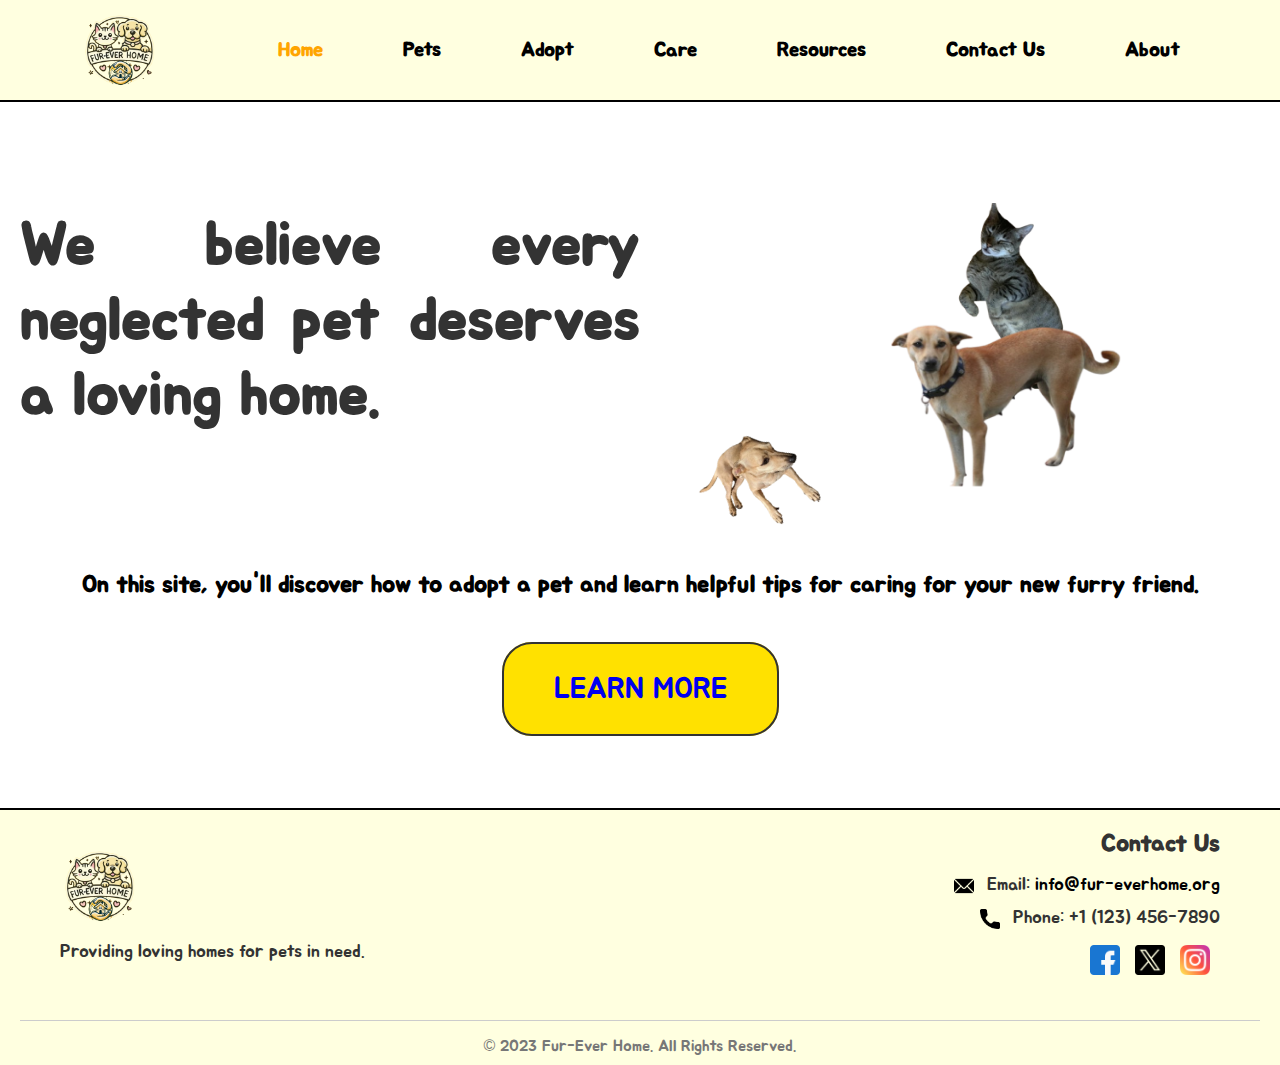
==== commit 192f965a: "tulak" ====
--- a/index.html
+++ b/index.html
@@ -16,17 +16,16 @@
         </button>
         <div class="nav-links-container">
             <ul class="nav-links">
-                <li><a href="index.html">Home</a></li>
+                <li><a href="index.html" class="active">Home</a></li>
                 <li><a href="pets.html">Pets</a></li>
                 <li><a href="adopt.html">Adopt</a></li>
                 <li><a href="care.html">Care</a></li>
                 <li><a href="resources.html">Resources</a></li>
-                <li><a href="contact.html" class="active">Contact Us</a></li>
+                <li><a href="contact.html">Contact Us</a></li>
                 <li><a href="about.html">About</a></li>
             </ul>
         </div>
     </nav>
-    
     
     
     <main>
@@ -76,7 +75,29 @@
             <a href="about.html" class="btn">LEARN MORE</a>
         </section>
     </main>
-    
+    <!-- Footer Section -->
+<footer class="site-footer">
+    <div class="footer-content">
+        <div class="footer-left">
+            <div class="footer-logo"></div>
+            <p class="footer-tagline">Providing loving homes for pets in need.</p>
+        </div>
+        <div class="footer-right">
+            <h3>Contact Us</h3>
+            <p><img src="images/icon/email.png" alt="Email Icon" class="contact-icon"> Email: <a href="mailto:info@fur-everhome.org">info@fur-everhome.org</a></p>
+            <p><img src="images/icon/call (1).png" alt="Phone Icon" class="contact-icon"> Phone: +1 (123) 456-7890</p>
+            <div class="social-media">
+                <a href="#"><img src="images/icon/facebook (1).png" alt="Facebook"></a>
+                <a href="#"><img src="images/icon/twitter.png" alt="Twitter"></a>
+                <a href="#"><img src="images/icon/instagram (1).png" alt="Instagram"></a>
+            </div>
+        </div>
+    </div>
+    <div class="footer-bottom">
+        <p>&copy; 2023 Fur-Ever Home. All Rights Reserved.</p>
+    </div>
+</footer>
+
     <script src="js/main.js"></script>
 </body>
 </html>
--- a/css/styles.css
+++ b/css/styles.css
@@ -7,7 +7,15 @@
 
 body {
     font-family: 'Jua', sans-serif;
-}
+    display: flex;
+    flex-direction: column;
+}
+
+html, body {
+    height: 100%;
+    margin: 0;
+}
+
 /* Navbar Styling */
 .navbar {
     background-color: #FFFFE0;
@@ -212,7 +220,7 @@
 }
 .hero h2 {
     margin-bottom: 70px; /* Adjust the value as needed */
-    margin-right: 25%;
+
 }
 .content {
     display: flex;
@@ -389,6 +397,16 @@
 
 /* Responsive Adjustments */
 @media (max-width: 768px) {
+
+    .text {
+        max-width: 100%;
+        margin-bottom: 60px;
+ 
+    
+    }
+    .content {
+    position: relative;
+    }
     .navbar {
         flex-direction: column;
         text-align: center;
@@ -401,28 +419,25 @@
     }
 
     .hero h1 {
-        font-size: 24px;
+        font-size: 55px !important;
+        margin-bottom: 50px !important;
+        width: 100% !important;
+        text-align: left;
     }
 
     .text p {
         font-size: 16px;
     }
-}
-
-@media (max-width: 480px) {
-    .navbar {
-        padding: 15px;
-        font-size: 16px;
-    }
-
-    .btn {
-        padding: 10px 20px;
-    }
-
-    .content {
-        gap: 10px;
-    }
-}
+
+    .pets {
+        margin-top: 120px;
+        margin-left: 0;
+    }
+
+
+    
+}
+
 
 
  /* end of index.html*/
@@ -625,7 +640,7 @@
     display: flex;
     flex-direction: column;
     align-items: center;
-    padding: 30px;
+    padding: 120px;
     background-color: #FDF5E6;
     border-radius: 15px;
     box-shadow: 0px 4px 8px rgba(0, 0, 0, 0.1);
@@ -793,23 +808,26 @@
 }
 .read-story-link {
     display: none;
-    position: absolute;
+
     bottom: 10px;
+    margin-top: 20px;
     left: 0;
     right: 0;
     text-align: center;
-    font-size: 16px;
+    font-size: 36px;
     color: #000;
     text-decoration: none;
     background-color: rgba(255, 255, 255, 0.8);
     padding: 5px;
     border-radius: 10px;
     transition: opacity 0.3s ease;
+    border: 2px black;
 }
 
 .pet-card:hover .read-story-link {
     display: block;
     opacity: 1;
+    color: #2da63f;
 }
 /* On hover, hide the pet image */
 .pet-card:hover .pet-image {
@@ -845,76 +863,155 @@
 
 
 
-
-
-/* Modal Styles */
-.modal {
-    display: none; /* Hidden by default */
-    position: fixed;
-    z-index: 100; /* Sit on top */
-    left: 0;
-    top: 0;
-    width: 100%;
-    height: 100%;
-    overflow: auto; /* Enable scroll if needed */
-    background-color: rgba(0,0,0,0.5); /* Black w/ opacity */
-}
-
-.modal-content {
-    background-color: #fefefe;
-    margin: 5% auto; /* Centered */
-    padding: 20px;
-    border: 1px solid #888;
-    width: 80%; /* Could be more or less, depending on screen size */
-    border-radius: 10px;
-    position: relative;
-}
-
-.modal h2 {
-    font-size: 32px;
+.pet-story {
+    max-width: 800px;
+    margin: 0 auto;
+    padding: 60px 20px;
+    text-align: center;
+}
+
+.story-header h1 {
+    font-size: 48px;
+    margin-bottom: 10px;
+}
+
+.pet-info {
+    font-size: 20px;
+    color: #777;
+    margin-bottom: 40px;
+}
+
+.decorative-divider {
+    width: 150px;
+    height: 4px;
+    background-color: #FFC107;
+    margin: 20px auto 40px auto;
+}
+
+.story-content {
+    display: flex;
+    flex-wrap: wrap;
+    justify-content: center;
+    align-items: flex-start;
+}
+
+.pet-images {
+    flex: 1;
+    min-width: 300px;
     margin-bottom: 20px;
-    text-align: center;
-}
-
-.close-btn {
-    color: #aaa;
-    position: absolute;
-    right: 20px;
-    top: 10px;
-    font-size: 28px;
-    font-weight: bold;
-    cursor: pointer;
-}
-
-.close-btn:hover,
-.close-btn:focus {
-    color: black;
-    text-decoration: none;
-    cursor: pointer;
-}
-
-.story-content {
-    display: flex;
-    flex-direction: column;
-    align-items: center;
 }
 
 .story-pet-img,
 .story-owner-img {
-    width: 40%;
-    height: 80%px;
-    object-fit: cover;
-    border-radius: 10px;
+    width: 100%;
+    max-width: 350px;
+    border-radius: 15px;
     margin: 10px;
-}
-
-.story-content p {
+    box-shadow: 0 4px 8px rgba(0, 0, 0, 0.2);
+}
+
+.story-text {
+    flex: 1;
+    min-width: 300px;
+    text-align: left;
+    padding: 0 20px;
+}
+
+.story-text p {
     font-size: 18px;
-    text-align: center;
-    margin-top: 15px;
-}
-
-
+    line-height: 1.8;
+    color: #555;
+}
+
+.testimonial {
+    background-color: #FFF8E1;
+    padding: 30px;
+    margin: 40px auto;
+    border-radius: 15px;
+    max-width: 600px;
+    font-style: italic;
+    color: #555;
+}
+
+.testimonial .owner-name {
+    text-align: right;
+    margin-top: 10px;
+    font-weight: bold;
+    color: #333;
+}
+
+.call-to-action {
+    background-color: #FFC107;
+    padding: 90px;
+    margin: 90px 0;
+    text-align: center;
+    border-radius: 15px;
+    color: #fff;
+  
+}
+
+.call-to-action h2 {
+    font-size: 32px;
+    margin-bottom: 10px;
+}
+
+.call-to-action p {
+    font-size: 20px;
+    margin-bottom: 20px;
+}
+
+.cta-button {
+    background-color: #fff;
+    color: #FFC107;
+    padding: 35px 40px;
+    text-decoration: none;
+    border-radius: 30px;
+    font-size: 28px;
+    transition: background-color 0.3s ease, color 0.3s ease;
+    position: relative;
+    top: 20px;
+
+}
+
+.cta-button:hover {
+    background-color: #FFA000;
+    color: #fff;
+}
+
+.back-button {
+    display: inline-block;
+    left: 10px;
+    text-decoration: none;
+    color: #fff;
+    background-color: #FFC107;
+    padding: 20px 30px;
+    border-radius: 20px;
+    transition: background-color 0.3s ease;
+}
+
+.back-button:hover {
+    background-color: #FFA000;
+}
+
+/* Responsive Styles */
+@media (max-width: 768px) {
+    .story-content {
+        flex-direction: column;
+    }
+
+    .story-text {
+        padding: 0;
+        text-align: center;
+    }
+
+    .story-text p {
+        font-size: 16px;
+    }
+
+    .story-header h1 {
+        font-size: 36px;
+    }
+}
 /* end of pets.html */
 
 /* Health Care Practices Section */
@@ -1292,6 +1389,7 @@
 .care {
     padding: 70px 20px;
     text-align: center;
+    flex-grow: 1;
 }
 
 .care h1 {
@@ -1347,8 +1445,8 @@
 }
 .care-category h2 {
 
-    margin-bottom: 15px;
-    color: #333;
+    margin-bottom: 20px;
+    color: #b91515;
 }
 
 .collapsible-buttons-container {
@@ -1570,16 +1668,21 @@
 .contact-left h2 {
     font-size: 38px;
     color: #333;
-    margin-bottom: 30px;
+    margin-bottom: 80px;
 }
 
 .contact-left .operating-hours-box {
     background-color: #FFF2C1;
-    padding: 20px;
+    padding: 70px;
     border-radius: 15px;
     text-align: left;
     border: 3px solid #000000;
     box-shadow: 0 2px 8px rgba(0, 0, 0, 0.1);
+}
+
+.contact-left .operating-hours-box h2 {
+    font-size: 58px;
+    margin: 0;
 }
 
 .contact-left .operating-hours-box .contact-icon {
@@ -1624,8 +1727,8 @@
 }
 
 .contact-form-box h2 {
-    font-size: 32px;
-    margin: 0;
+    font-size: 50px;
+    
 }
 
 .contact-form {
@@ -1932,4 +2035,140 @@
     .pdf-resource, .video-resource {
         width: 100%;
     }
-}+}
+
+
+/* footer */
+/* Footer Styles */
+.site-footer {
+    background-color: #FFFFE0; /* Matches your navbar background */
+    padding: 9px 20px;
+    border-top: 2px solid #000000;
+    margin-top: auto;
+}
+
+.footer-content {
+    display: flex;
+    flex-wrap: wrap;
+    justify-content: space-between;
+    align-items: center; /* Center items vertically */
+    max-width: 1200px;
+    margin: 0 auto;
+}
+
+.footer-left, .footer-right {
+    flex: 1;
+    min-width: 250px;
+    margin: 10px 20px;
+}
+
+.footer-left {
+    text-align: left;
+}
+
+.footer-right {
+    text-align: right;
+}
+
+.footer-logo {
+    width: 80px;
+    height: 80px;
+    background-image: url('../images/logo.png'); /* Replace with your logo path */
+    background-repeat: no-repeat;
+    background-position: center;
+    background-size: contain;
+    margin-bottom: 15px;
+}
+
+.footer-tagline {
+    font-size: 18px;
+    color: #333;
+}
+
+.footer-right h3 {
+    font-size: 24px;
+    margin-bottom: 15px;
+    color: #333;
+}
+
+.footer-right p {
+    font-size: 18px;
+    color: #333;
+    margin-bottom: 10px;
+}
+
+.footer-right a {
+    color: #000;
+    text-decoration: none;
+    transition: color 0.3s ease;
+}
+
+.footer-right a:hover {
+    color: #C3B091;
+}
+
+.footer-right .contact-icon {
+    width: 20px;
+    height: auto;
+    vertical-align: middle;
+    margin-right: 8px;
+}
+
+.social-media {
+    margin-top: 15px;
+}
+
+.social-media a {
+    margin-right: 10px;
+    display: inline-block;
+}
+
+.social-media img {
+    width: 30px;
+    height: 30px;
+    transition: transform 0.3s ease;
+}
+
+.social-media a:hover img {
+    transform: scale(1.1);
+}
+
+.footer-bottom {
+    text-align: center;
+    margin-top: 30px;
+    border-top: 1px solid #ccc;
+    padding-top: 15px;
+}
+
+.footer-bottom p {
+    font-size: 16px;
+    color: #777;
+}
+
+@media (max-width: 767px) {
+    .footer-content {
+        flex-direction: column;
+        align-items: center;
+        text-align: center;
+    }
+
+    .footer-left, .footer-right {
+        margin: 20px 0;
+        text-align: center;
+    }
+
+    /* Center the footer logo */
+    .footer-left {
+        display: flex;
+        flex-direction: column;
+        align-items: center;
+    }
+
+    .footer-logo {
+        margin: 0; /* Remove any side margins */
+    }
+
+    .social-media {
+        text-align: center;
+    }
+}
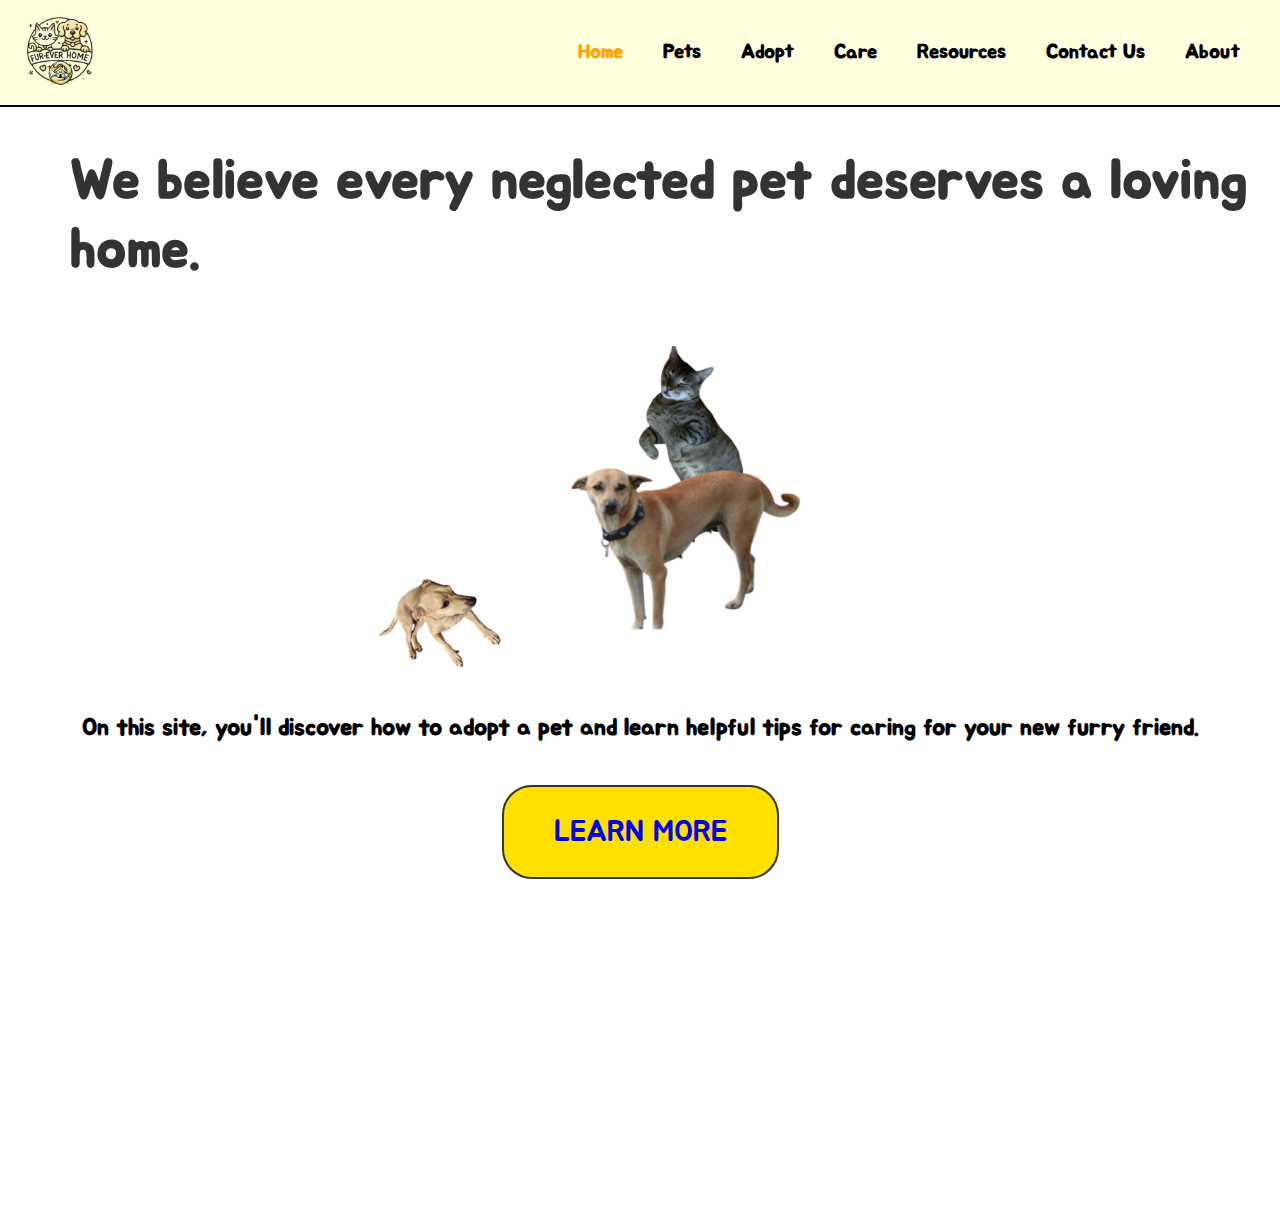
==== commit 6bf3647b: "push" ====
--- a/index.html
+++ b/index.html
@@ -2,13 +2,16 @@
 <html lang="en">
 <head>
     <meta charset="UTF-8">
+    <meta name="viewport" content="width=device-width, initial-scale=1.0">
     <title>Fur-Ever Home Pet Adoption</title>
     <link rel="stylesheet" href="css/styles.css">
     <link href="https://fonts.googleapis.com/css2?family=Jua&display=swap" rel="stylesheet">
 </head>
 <body>
     <nav class="navbar">
-        <div class="logo"></div>
+        <a href="index.html" class="logo">
+            <img src="images/logo.png" alt="Logo">
+        </a>
         <button class="hamburger" onclick="toggleMobileMenu()">
             <span></span>
             <span></span>
@@ -26,6 +29,8 @@
             </ul>
         </div>
     </nav>
+    
+    
     
     
     <main>
--- a/css/styles.css
+++ b/css/styles.css
@@ -2,18 +2,22 @@
 * {
     margin: 0;
     padding: 0;
-
-}
-
-body {
-    font-family: 'Jua', sans-serif;
-    display: flex;
-    flex-direction: column;
 }
 
 html, body {
     height: 100%;
     margin: 0;
+    overflow-x: hidden; /* Prevent horizontal scrolling */
+}
+
+body {
+    font-family: 'Jua', sans-serif;
+    display: flex;
+    flex-direction: column;
+}
+
+main {
+    flex-grow: 1;
 }
 
 /* Navbar Styling */
@@ -21,21 +25,24 @@
     background-color: #FFFFE0;
     display: flex;
     align-items: center;
-    justify-content: space-between;
+    justify-content: space-between; /* Space between items */
     padding: 10px 20px;
     border-bottom: 2px solid #000000;
     position: relative;
+    z-index: 1000;
+    width: 100%;
+    box-sizing: border-box;
 }
 
 /* Logo Styling */
 .logo {
+    flex-shrink: 0; /* Prevent logo from shrinking */
+}
+
+.logo img {
     width: 80px;
     height: 80px;
-    background-image: url('../images/logo.png');
-    background-repeat: no-repeat;
-    background-position: center;
-    background-size: contain;
-    margin-left: 60px;
+    object-fit: contain;
 }
 
 /* Hamburger Button for Mobile */
@@ -43,15 +50,19 @@
     display: none;
     flex-direction: column;
     justify-content: space-around;
+    align-items: center;
     width: 30px;
     height: 25px;
     background: transparent;
     border: none;
     cursor: pointer;
     padding: 0;
-    z-index: 40;
-}
-
+    z-index: 1001;
+    flex-shrink: 0;
+}
+
+
+/* Hamburger spans */
 .hamburger span {
     display: block;
     width: 100%;
@@ -63,7 +74,7 @@
 
 /* Transform spans into an "X" when active */
 .hamburger.active span:nth-child(1) {
-    transform: rotate(55deg) translate(10px, 3px);
+    transform: rotate(45deg) translate(5px, 5px);
 }
 
 .hamburger.active span:nth-child(2) {
@@ -80,13 +91,12 @@
     align-items: center;
 }
 
+/* Nav Links */
 .nav-links {
     display: flex;
     list-style-type: none;
-    margin-right: 60px;
-}
-
-/* Nav Links Styles */
+}
+
 .nav-links a {
     text-decoration: none !important;
     color: #000 !important;
@@ -111,40 +121,38 @@
     font-weight: bold;
 }
 
-/* Mobile Menu Styles */
-@media (max-width: 767px) {
-
-    .logo {
-        width: 100px;
-        height: 100px;
-        background-image: url('../images/logo.png');
-        background-repeat: no-repeat;
-        background-size: contain;
-        margin-right: 80%;
-
-    }
+
+@media (max-width: 991px) {
+    /* Display the hamburger menu */
+    .hamburger {
+        display: flex;
+    }
+
+    /* Hide the nav links container by default */
     .nav-links-container {
         display: none;
+        position: fixed;
+        top: 0;
+        left: 0;
+        width: 100%;
+        height: 100%;
+        background-color: rgba(255, 255, 224, 0.97);
         flex-direction: column;
         align-items: center;
-        width: 100%;
-        position: absolute;
-        top: 100%;
-        left: 0;
-        background-color: #FFFFE0;
-        border-top: 3px solid #000;
-        border-bottom: 3px solid #000;
-        z-index: 9;
+        justify-content: center;
+        z-index: 999;
+    }
+
+    /* Show the nav links container when active */
+    .nav-links-container.active {
+        display: flex;
     }
 
     .nav-links {
         flex-direction: column;
+        width: 100%;
         align-items: center;
-        width: 100%;
-    }
-
-    .nav-links li {
-        width: 100%;
+        gap: 20px;
     }
 
     .nav-links a {
@@ -154,55 +162,40 @@
         text-align: center;
     }
 
+    .navbar {
+        padding: 10px 20px;
+        justify-content: space-between; /* Ensure items are spaced between */
+    }
+
+    .logo {
+        margin-left: 0;
+    }
+
+    .hamburger {
+        margin-right: 0;
+    }
+}
+
+
+
+@media (max-width: 768px) {
+    /* Ensure the navbar items are centered */
+    .navbar {
+        padding: 10px 20px;
+        justify-content: space-between; /* Added this line */
+    }
+
     .hamburger {
         display: flex;
-        position: absolute; /* Position it absolutely */
-        top: 60px;
-        right: 40px; /* Position it from the right */
-        z-index: 100; /* Ensure it stays above other elements */
+        margin-right: 0;
+    }
+
+    .logo {
+        margin-left: 0;
+    }
    
-        margin-left: 0;
-    }
-
-    .nav-links-container.active {
-        display: flex;
-        animation: slideDown 0.4s ease-out;
-    }
-
-  
-
-    /* Slide-down animation */
-    @keyframes slideDown {
-        from {
-            transform: translateY(-10px);
-            opacity: 0;
-        }
-        to {
-            transform: translateY(23);
-            opacity: 1;
-        }
-    }
-
-    /* Slide-up animation */
-@keyframes slideUp {
-    from {
-        transform: translateY(0);
-        opacity: 1;
-    }
-    to {
-        transform: translateY(-20px);
-        opacity: 0;
-    }
-}
-
-
-}
-
-@media (min-width: 768px) {
-    .nav-links {
-        gap: 40px;
-    }
-}
+}
+
 
 
  /* index.html */
@@ -389,24 +382,63 @@
     position: relative;
     left: 70px;
 bottom: 170px;
-
-
-
  
 }
 
+
 /* Responsive Adjustments */
-@media (max-width: 768px) {
+@media (max-width: 1280px) {
 
     .text {
         max-width: 100%;
         margin-bottom: 60px;
- 
-    
+        margin-left: 50px;
+
     }
     .content {
     position: relative;
     }
+
+
+    .hero h1 {
+        font-size: 55px !important;
+        width: 100% !important;
+        text-align: left;
+  
+    }
+
+    .text p {
+        font-size: 16px;
+        margin-bottom: 230px;
+    }
+
+    .pets {
+        margin-top: 120px;
+        margin-left: 0;
+    }
+
+
+    
+}
+
+/* Responsive Adjustments */
+@media (max-width: 768px) {
+
+    .text {
+        max-width: 100%;
+        margin-bottom: 60px;
+        margin-left: 50px;
+
+    }
+    .content {
+        display: flex;
+        justify-content: center;
+        align-items: center;
+        gap: 20px;
+        margin-top: 90px;
+        flex-wrap: wrap;
+    }
+    
     .navbar {
         flex-direction: column;
         text-align: center;
@@ -420,13 +452,14 @@
 
     .hero h1 {
         font-size: 55px !important;
-        margin-bottom: 50px !important;
         width: 100% !important;
         text-align: left;
+  
     }
 
     .text p {
         font-size: 16px;
+        margin-bottom: 230px;
     }
 
     .pets {
@@ -439,11 +472,227 @@
 }
 
 
+@media (max-width: 500px) {
+
+    /* Adjust the .hero h1 font size */
+    .hero h1 {
+        font-size: 40px !important;
+        text-align: center;
+  
+    }
+
+    /* Adjust the .text styles */
+    .text {
+       
+        margin-bottom: -80px;
+        margin-left: 10px;
+        margin-right: 10px;
+    }
+
+
+    .text h1 {
+        font-size: 32px;
+        text-align: center;
+    }
+
+    /* Adjust the .btn */
+    .btn {
+        padding: 20px 30px;
+        font-size: 20px;
+    }
+
+    /* Adjust the .pets */
+    .pets {
+        flex-direction: row;
+        margin-top: 300px;
+     
+    }
+
+    /* Adjust pet images */
+    .pets img {
+        width: 140px;
+        height: auto;
+    }
+
+    /* Adjust speech bubbles */
+    .talk-bubble {
+        width: 140px;
+    }
+
+  
+
+    #dogCatContainer .talk-bubble {
+        top: -190px;
+        left: -100px;
+        width: 110px;
+    }
+
+    #cat1 .talk-bubble {
+        top: -90px;
+        right: -10px;
+        width: 80px;
+    }
+    #dog1 .talk-bubble {
+        top: -90px;
+        right: -10px;
+        width: 80px;
+    }
+    #dog1 {
+    
+        transform: rotate(-20deg);
+        right: -30px;
+        top:-170px;
+  
+
+
+    }
+
+
+    #dogCatContainer {
+        right: 10px;
+        bottom: 190px;
+    }
+
+    #cat1 {
+        left: 115px;
+  
+        height: 200px;
+    }
+
+  
+
+    /* Adjust .hero h2 */
+    .hero h2 {
+        font-size: 16px;
+        margin: 10px;
+    }
+
+    /* Adjust .content */
+    .content {
+        margin-top: 30px;
+    }
+}
+
+
+@media (max-width: 400px) {
+
+   
+    .hero h1 {
+        font-size: 32px !important;
+    }
+
+    /* Adjust the .text h1 */
+    .text h1 {
+        font-size: 24px;
+    }
+
+    /* Adjust the .btn */
+    .btn {
+        padding: 15px 25px;
+        font-size: 18px;
+    }
+
+    /* Adjust pet images */
+    .pets img {
+        width: 120px;
+    }
+
+    /* Adjust speech bubbles */
+    .talk-bubble {
+        width: 130px;
+    }
+
+    /* Adjust speech bubble positions */
+    #dog1 .talk-bubble {
+        top: -60px;
+        left: 70px;
+    }
+
+    #dogCatContainer .talk-bubble {
+        top: -160px;
+        left: -120px;
+    }
+
+    #cat1 .talk-bubble {
+        top: -25px;
+        right: -50px;
+    }
+
+    /* Adjust .hero h2 */
+    .hero h2 {
+        font-size: 14px;
+        margin: 10px;
+    }
+
+    /* Adjust .content */
+    .content {
+        margin-top: 20px;
+    }
+}
+
+/* Responsive Adjustments for screens 320px and below */
+@media (max-width: 320px) {
+
+    /* Further adjust the .hero h1 font size */
+    .hero h1 {
+        font-size: 24px !important;
+    }
+
+    /* Adjust the .text h1 */
+    .text h1 {
+        font-size: 18px;
+    }
+
+    /* Adjust the .btn */
+    .btn {
+        padding: 10px 20px;
+        font-size: 16px;
+    }
+
+    /* Adjust pet images */
+    .pets img {
+        width: 100px;
+    }
+
+    /* Adjust speech bubbles */
+    .talk-bubble {
+        width: 80px;
+    }
+
+    /* Adjust speech bubble positions */
+    #dog1 .talk-bubble {
+        top: -10px;
+        left: 30px;
+    }
+
+    #dogCatContainer .talk-bubble {
+        top: -70px;
+        left: -40px;
+    }
+
+    #cat1 .talk-bubble {
+        top: -20px;
+        right: -40px;
+    }
+
+    /* Adjust .hero h2 */
+    .hero h2 {
+        font-size: 12px;
+        margin: 10px;
+    }
+
+    /* Adjust .content */
+    .content {
+        margin-top: 15px;
+    }
+}
+
 
  /* end of index.html*/
 
 
  /* about.html*/
+
 .about-us {
     text-align: center;
     padding: 50px 20px;
@@ -516,7 +765,7 @@
     top: 0%;
     animation: fadeIn 1.5s forwards;
 }
-
+/* Meet Our Team Section Styles */
 .team-section {
     display: flex;
     justify-content: space-between;
@@ -550,7 +799,6 @@
     display: block;
     transition: transform 0.3s ease;
 }
-
 
 .team-member p {
     font-size: 16px;
@@ -565,29 +813,20 @@
     border: 2px solid #000000;
 }
 
-
-
-
-
-/* Optionally, apply hover effect to change the image's border color */
+/* Hover Effects */
 .team-member:hover img.team-img {
     border-color: #C3B091;
-    transform: scale(1.05); /* Slight zoom-in effect */
-}
-
+    transform: scale(1.05);
+}
 
 .team-member:hover p {
-    transform: scale(1); /* Ensures the width remains uniform */
-    width: 79%; /* Keep both at full width */
+    background-color: #f0e68c;
+    transform: scale(1.1);
+    width: 79%;
     transition: transform 0.3s ease-in-out, width 0.3s ease-in-out;
     left: 2px;
 }
 
-/* On hover, also change the text style */
-.team-member:hover p {
-    background-color: #f0e68c; /* Slight color change on hover */
-    transform: scale(1.1); /* Zoom effect for the text as well */
-}
 /* Team description section */
 .team-description {
     width: 30%;
@@ -609,33 +848,13 @@
     margin-bottom: 15px;
 }
 
-
-
 .team-description p {
     font-size: 18px;
     line-height: 1.6;
     color: #555;
 }
 
-
-
-/* Responsive design */
-@media (max-width: 768px) {
-    .team-section {
-        flex-direction: column;
-        text-align: center;
-    }
-
-    .team {
-        width: 30%;
-    }
-
-    .team-description {
-        width: 100%;
-        margin-top: 20px;
-    }
-}
-
+/* Mission and Vision Section Styles */
 .mission-vision {
     display: flex;
     flex-direction: column;
@@ -654,13 +873,12 @@
 
 .mission-vision h1 {
     font-size: 53px;
-margin: 0;
- 
+    margin: 0;
     text-align: center;
 }
 
 .mission-vision-logo {
-    width: 50px; /* Adjust as needed */
+    width: 50px;
     height: auto;
     margin-right: 15px;
 }
@@ -684,6 +902,7 @@
     margin: 90px;
     border: 4px solid #000000;
 }
+
 .mission:hover, .vision:hover {
     transform: scale(1.05);
     box-shadow: 0px 8px 16px rgba(0, 0, 0, 0.2);
@@ -713,17 +932,81 @@
     font-style: italic;
 }
 
+/* Responsive Design for Meet Our Team Section */
 @media (max-width: 768px) {
+    .team-section {
+        flex-direction: column;
+        text-align: center;
+    }
+
+    .team {
+        width: 100%;
+    }
+
+    .team-description {
+        width: 100%;
+        margin-top: 20px;
+    }
+
     .mission-vision {
+        padding: 60px;
+    }
+
+    .mission-vision-content {
         flex-direction: column;
         align-items: center;
-        text-align: center;
     }
 
     .mission, .vision {
         width: 80%;
-    }
-}
+        margin: 20px 0;
+    }
+}
+
+@media (max-width: 1400px) {
+    .team-description h2 {
+        font-size: 40px;
+    }
+
+    .team-member img.team-img {
+        width: 80px;
+        height: 80px;
+    }
+
+    .team-member p {
+        font-size: 14px;
+        padding: 5px;
+    }
+
+    .team-description p {
+        font-size: 16px;
+    }
+
+    .mission-vision h1 {
+        font-size: 40px;
+    }
+
+    .mission-vision-logo {
+        width: 40px;
+    }
+
+    .mission-vision-content {
+        gap: 10px;
+    }
+
+    .mission, .vision {
+        padding: 20px;
+    }
+
+    .mission h3, .vision h3 {
+        font-size: 36px;
+    }
+
+    .mission p, .vision p {
+        font-size: 24px;
+    }
+}
+
 
 
 /* end of about.html */
@@ -980,13 +1263,15 @@
 
 .back-button {
     display: inline-block;
-    left: 10px;
+ margin-right: 70%;
+
     text-decoration: none;
     color: #fff;
     background-color: #FFC107;
     padding: 20px 30px;
     border-radius: 20px;
     transition: background-color 0.3s ease;
+    margin-bottom: 20px;
 }
 
 .back-button:hover {
@@ -999,6 +1284,11 @@
         flex-direction: column;
     }
 
+    .back-button {
+        margin-bottom: 20px;
+        margin-right: 60%;
+    }
+
     .story-text {
         padding: 0;
         text-align: center;
@@ -1009,7 +1299,7 @@
     }
 
     .story-header h1 {
-        font-size: 36px;
+        font-size: 46px;
     }
 }
 /* end of pets.html */
@@ -1054,7 +1344,7 @@
 /* Responsive Adjustments */
 @media (max-width: 768px) {
     .pet-cards {
-        grid-template-columns: repeat(auto-fill, minmax(150px, 1fr));
+        grid-template-columns: repeat(auto-fill, minmax(200px, 1fr));
     }
 }
 
@@ -1064,6 +1354,8 @@
     }
 }
 /* end of pet.html*/
+
+
 
 
 
@@ -1178,12 +1470,15 @@
 .neighbor-div {
     display: flex;
     align-items: flex-start;
-    max-width: 100%;
+    padding: 20px;
+
+}
+.neighbor-image-container {
     position: relative;
-    padding: 20px;
-
-}
-
+    display: inline-block;
+    width: 100%;
+    max-width: 600px; 
+}
 .neighbor {
     display: flex;
     justify-content: center;
@@ -1199,45 +1494,62 @@
 
     border-radius: 10px;
 }
-.neighbor-div .bubble-tail-left {
+
+.neighbor-image-container img {
+    width: 100%;
+    height: auto;
+    border-radius: 10px;
+    
+}
+
+.talk-bubble-adopt {
+
+        display: inline-block;
+        position: absolute;
+        width: 150px;
+        opacity: 0;
+        animation: fadeIn 1.5s forwards;
+
+    background-color: white;
+    border: 2px solid black;
+}
+#bubble1 {
+top: -10%;
+    left: 18%;
+ 
+}
+
+/* First Bubble Tail */
+#bubble1::after {
+    content: '';
     position: absolute;
     width: 0;
     height: 0;
-    right: 50px;
-    bottom: -33px;
-    margin-bottom: 21px;
-    border: 10px solid;
-    border-color: #ffffff transparent transparent #ffffff;
-    transform: rotate(20deg); 
-}
-
-.neighbor-div .talk-bubble {
-    background-color: white;
-    top: 40%;
-    right: 48%;
-    border: 5px solid #ffffff;
-}
-
-
-.neighbor-div .talk-bubble1 {
-    position: absolute;
-    width: 150px;
-    /*color white*/
-    background-color: white;
-    margin-bottom: 18%;
-    right: 30%;
-    border: 5px solid #ffffff;
-}
-
-.neighbor-div .bubble-tail-left1 {
+    bottom: -18px;
+    left: 21px;
+    border-width: 10px;
+    border-style: solid;
+    border-color: white transparent transparent transparent;
+}
+
+/* Second Talk Bubble Positioning */
+#bubble2 {
+    bottom: 10%;
+    right: 5%;
+    
+}
+
+/* Second Bubble Tail */
+#bubble2::after {
+    content: '';
     position: absolute;
     width: 0;
     height: 0;
- left: 12%;
-    bottom: -17px;
-    border: 10px solid;
-    border-color: #ffffff transparent transparent #ffffff;
-    transform: rotate(13deg); 
+    top: -17px;
+    right: 20px;
+    border-width: 10px;
+    border-style: solid;
+    border-color: transparent transparent white transparent;
 }
 
 .rescue-section {
@@ -1304,10 +1616,145 @@
     margin: 0;
     line-height: 1.5;
 }
-
+@media (max-width: 1200px) {
+    /* Adjust map-container to display items in a column */
+    .map-container {
+        flex-direction: column;
+        gap: 20px;
+        width: 100%;
+    }
+
+    /* Adjust map-item to take full width */
+    .map-item {
+        max-width: none;
+        padding: 0 20px;
+    }
+
+    /* Adjust adoption-center layout */
+    .adoption-center {
+        flex-direction: column;
+        align-items: center;
+    }
+
+    /* Center the step-number */
+    .adoption-center .step-number {
+        margin-bottom: 20px;
+    }
+
+    /* Adjust neighbor-div layout */
+    .neighbor-div {
+        flex-direction: column;
+        align-items: center;
+    }
+
+    .neighbor {
+        margin-top: 20px;
+    }
+
+    /* Adjust rescue-section layout */
+    .rescue-section {
+        flex-direction: column;
+        align-items: center;
+    }
+
+    .rescue-content {
+        flex-direction: column;
+    }
+
+    .rescue-steps {
+        margin-left: 0;
+        margin-top: 20px;
+    }
+
+    /* Adjust step-description font size */
+    .step-description {
+        font-size: 22px;
+        margin-left: 0;
+        margin-bottom: 60px;
+    }
+
+    /* Adjust talk bubbles */
+    .talk-bubble-adopt {
+        max-width: 80%;
+    }
+
+
+}
+
+@media (max-width: 768px) {
+    /* Adjust map-container to display items in a column */
+    .map-container {
+        flex-direction: column;
+        gap: 20px;
+        width: 100%;
+    }
+
+    /* Adjust map-item to take full width */
+    .map-item {
+        max-width: none;
+        padding: 0 20px;
+    }
+
+    /* Adjust the adoption center section */
+    .adoption-center {
+        flex-direction: column;
+        align-items: center;
+    }
+
+    /* Center the step-number */
+    .adoption-center .step-number {
+        margin-bottom: 20px;
+    }
+
+    /* Adjust neighbor-div layout */
+    .neighbor-div {
+        flex-direction: column;
+        align-items: center;
+    }
+
+    .neighbor-image-container {
+        position: relative;
+        display: inline-block;
+        width: 100%;
+        max-width: 600px; 
+    }
+
+    .neighbor {
+        margin-top: 20px;
+    }
+
+    /* Adjust rescue-section layout */
+    .rescue-section {
+        flex-direction: column;
+        align-items: center;
+    }
+
+    .rescue-content {
+        flex-direction: column;
+    }
+
+    .rescue-steps {
+        margin-left: 0;
+        margin-top: 20px;
+    }
+
+    /* Adjust step-description font size */
+    .step-description {
+        font-size: 20px;
+        margin-left: 0;
+    }
+
+    /* Adjust talk bubbles */
+    .talk-bubble-adopt {
+        max-width: 80%;
+    }
+
+    /* Adjust positions of talk bubbles */
+  
 
  /* end of adopt.html */
 
+}
 
 
 .pet-info {
@@ -1634,7 +2081,6 @@
 }
 /* end of care.html */
 
-
 /* Contact Us Section Styling */
 .contact-us {
     padding: 60px 0;
@@ -1660,52 +2106,98 @@
 
 .contact-left {
     flex: 1;
-    min-width: 200px;
-    max-width: 50%;
-    
+    min-width: 300px;
+    max-width: 100%;
+
 }
 
 .contact-left h2 {
     font-size: 38px;
     color: #333;
-    margin-bottom: 80px;
-}
-
-.contact-left .operating-hours-box {
+    margin-bottom: 40px;
+    margin-left: 30px;
+}
+
+/* New Contact Boxes Container */
+.contact-boxes-container {
+    display: flex;
+    gap: 20px;
+    flex-wrap: wrap;
+    margin-left: 20px;
+
+}
+
+.contact-box {
     background-color: #FFF2C1;
-    padding: 70px;
+    padding: 20px;
     border-radius: 15px;
+    flex: 1 1 calc(33.333% - 20px); /* Three boxes in a row with gap adjustment */
     text-align: left;
     border: 3px solid #000000;
     box-shadow: 0 2px 8px rgba(0, 0, 0, 0.1);
-}
-
-.contact-left .operating-hours-box h2 {
-    font-size: 58px;
-    margin: 0;
-}
-
-.contact-left .operating-hours-box .contact-icon {
+    box-sizing: border-box;
+ 
+}
+
+.contact-box .contact-icon {
     display: flex;
     align-items: center;
     margin-bottom: 15px;
 }
 
-.contact-left .operating-hours-box .contact-icon img {
+.contact-box .contact-icon img {
     width: 40px;
     height: auto;
     margin-right: 10px;
 }
 
-.contact-left .operating-hours-box h2 {
+.contact-box h2 {
     font-size: 28px;
     margin: 0;
 }
 
+.contact-box p {
+    font-size: 18px;
+    margin-bottom: 20px;
+}
+
+.contact-box ul {
+    list-style: none;
+    padding: 0;
+    margin: 0;
+}
+
+.contact-box ul li {
+    font-size: 18px;
+    margin-bottom: 10px;
+}
+
+.contact-box ul li a {
+    color: #333;
+    text-decoration: none;
+}
+
+.contact-box ul li a:hover {
+    text-decoration: underline;
+}
+
+/* Map Container */
+.contact-box .map-container {
+    margin-top: 20px;
+}
+
+.contact-box .map-container iframe {
+    width: 100%;
+    height: 200px;
+    border: 0;
+    border-radius: 8px;
+}
+
+/* Contact Form Box */
 .contact-form-box {
     flex: 1;
-    min-width: 300px;
-    max-width: 600px;
+    min-width: 200px;
+    max-width: 400px;
     background-color: #FFF2C1;
     padding: 40px;
     border-radius: 15px;
@@ -1728,7 +2220,6 @@
 
 .contact-form-box h2 {
     font-size: 50px;
-    
 }
 
 .contact-form {
@@ -1778,79 +2269,6 @@
     transform: scale(1.05);
 }
 
-/* Contact Container */
-.contact-container {
-    display: flex;
-    justify-content: space-around;
-    flex-wrap: wrap;
-    gap: 40px;
-    margin-top: 40px;
-}
-
-.contact-box {
-    background-color: #FFF2C1;
-    padding: 20px;
-    border-radius: 15px;
-    width: 30%;
-    min-width: 250px;
-    text-align: left;
-    border: 3px solid #000000;
-    box-shadow: 0 2px 8px rgba(0, 0, 0, 0.1);
-}
-
-.contact-box .contact-icon {
-    display: flex;
-    align-items: center;
-    margin-bottom: 15px;
-}
-
-.contact-box .contact-icon img {
-    width: 40px;
-    height: auto;
-    margin-right: 10px;
-}
-
-.contact-box h2 {
-    font-size: 28px;
-    margin: 0;
-}
-
-.contact-box p {
-    font-size: 18px;
-    margin-bottom: 20px;
-}
-
-.contact-box ul {
-    list-style: none;
-    padding: 0;
-    margin: 0;
-}
-
-.contact-box ul li {
-    font-size: 18px;
-    margin-bottom: 10px;
-}
-
-.contact-box ul li a {
-    color: #333;
-    text-decoration: none;
-}
-
-.contact-box ul li a:hover {
-    text-decoration: underline;
-}
-
-.contact-box .map-container {
-    margin-top: 20px;
-}
-
-.contact-box .map-container iframe {
-    width: 100%;
-    height: 300px;
-    border: 0;
-    border-radius: 8px;
-}
-
 /* Responsive Design */
 @media (max-width: 992px) {
     .contact-form-container {
@@ -1871,28 +2289,238 @@
         order: 2;
     }
 
-    .contact-container {
+    .contact-boxes-container {
         flex-direction: column;
         align-items: center;
     }
 
     .contact-box {
-        width: 80%;
-        margin-bottom: 30px;
+        flex: none;
+        width: 100%;
+        max-width: 500px;
+        margin-bottom: 20px;
     }
 }
 
 @media (max-width: 768px) {
-    .contact-left h2 {
-        font-size: 28px;
-    }
-
+    .contact-left h2,
     .contact-form-box h2 {
         font-size: 28px;
     }
-}
-
-
+
+    .contact-box h2 {
+        font-size: 24px;
+    }
+
+    .contact-box .contact-icon img {
+        width: 30px;
+    }
+
+    .contact-form-box .contact-icon img {
+        width: 40px;
+    }
+
+    .submit-btn {
+        width: 100%;
+        text-align: center;
+    }
+    .contact-form-box {
+        padding: 50px;
+        min-width: 400px;
+        max-width: 700px;
+
+    }
+
+    
+}
+@media (max-width: 550px) {
+    .contact-us {
+        padding: 30px 0;
+        background-color: #fff;
+    }
+
+    .contact-us h1 {
+        font-size: 32px;
+        margin-bottom: 30px;
+    }
+
+    .contact-form-container {
+        gap: 20px;
+        margin-bottom: 40px;
+        align-items: center; /* Center the content */
+    }
+
+    .contact-left h2 {
+        font-size: 24px;
+        margin-bottom: 20px;
+        text-align: center;
+        margin-left: 0; /* Remove left margin */
+    }
+
+    .contact-form-box {
+        padding: 20px;
+        max-width: 100%;
+    }
+
+    .contact-form-box h2 {
+        font-size: 28px;
+        text-align: center;
+    }
+
+    .contact-form-box .contact-icon img {
+        width: 30px;
+        margin-right: 10px;
+    }
+
+    .contact-form .form-group {
+        margin-bottom: 15px;
+    }
+
+    .contact-form label {
+        font-size: 14px;
+    }
+
+    .contact-form input,
+    .contact-form textarea {
+        font-size: 14px;
+        padding: 8px;
+    }
+
+    .submit-btn {
+        font-size: 16px;
+        padding: 10px 20px;
+    }
+
+    .contact-boxes-container {
+        gap: 45px;
+        margin-left: 0;
+        align-items: center; /* Center the boxes */
+    }
+
+    .contact-box {
+        padding: 15px;
+        max-width: 100%;
+    }
+
+    .contact-box h2 {
+        font-size: 20px;
+    }
+
+    .contact-box .contact-icon img {
+        width: 25px;
+        margin-right: 8px;
+    }
+
+    .contact-box p,
+    .contact-box ul li {
+        font-size: 14px;
+    }
+
+    .contact-box .map-container iframe {
+        height: 150px;
+    }
+
+    .contact-form-box {
+        flex: 1;
+        min-width: 200px;
+        max-width: 400px;
+        background-color: #FFF2C1;
+        padding: 40px;
+        border-radius: 15px;
+        text-align: left;
+        border: 3px solid #000000;
+        box-shadow: 0 2px 8px rgba(0, 0, 0, 0.1);
+    }
+}
+
+/* For screens 400px and below */
+@media (max-width: 400px) {
+    .contact-us h1 {
+        font-size: 28px;
+        margin-bottom: 20px;
+    }
+
+    .contact-form-container {
+        gap: 15px;
+        margin-bottom: 30px;
+        padding: 0 10px; /* Add horizontal padding */
+    }
+
+    .contact-left h2 {
+        font-size: 20px;
+        margin-bottom: 15px;
+    }
+
+    .contact-form-box {
+        padding: 15px;
+    }
+
+    .contact-form-box h2 {
+        font-size: 24px;
+    }
+
+    .contact-form-box .contact-icon img {
+        width: 25px;
+        margin-right: 8px;
+    }
+
+    .contact-form .form-group {
+        margin-bottom: 10px;
+    }
+
+    .contact-form label {
+        font-size: 12px;
+    }
+
+    .contact-form input,
+    .contact-form textarea {
+        font-size: 12px;
+        padding: 6px;
+    }
+
+    .submit-btn {
+        font-size: 14px;
+        padding: 8px 16px;
+    }
+
+    .contact-boxes-container {
+        gap: 10px;
+    }
+
+    .contact-box {
+        padding: 10px;
+    }
+
+    .contact-box h2 {
+        font-size: 18px;
+    }
+
+    .contact-box .contact-icon img {
+        width: 20px;
+        margin-right: 6px;
+    }
+
+    .contact-box p,
+    .contact-box ul li {
+        font-size: 12px;
+    }
+
+    .contact-box .map-container iframe {
+        height: 120px;
+    }
+
+    .contact-form-box {
+        flex: 1;
+        min-width: 200px;
+        max-width: 400px;
+        background-color: #FFF2C1;
+        padding: 40px;
+        border-radius: 15px;
+        text-align: left;
+        border: 3px solid #000000;
+        box-shadow: 0 2px 8px rgba(0, 0, 0, 0.1);
+    }
+}
 /* resources.html */
 .resources-section {
     padding: 60px 20px;
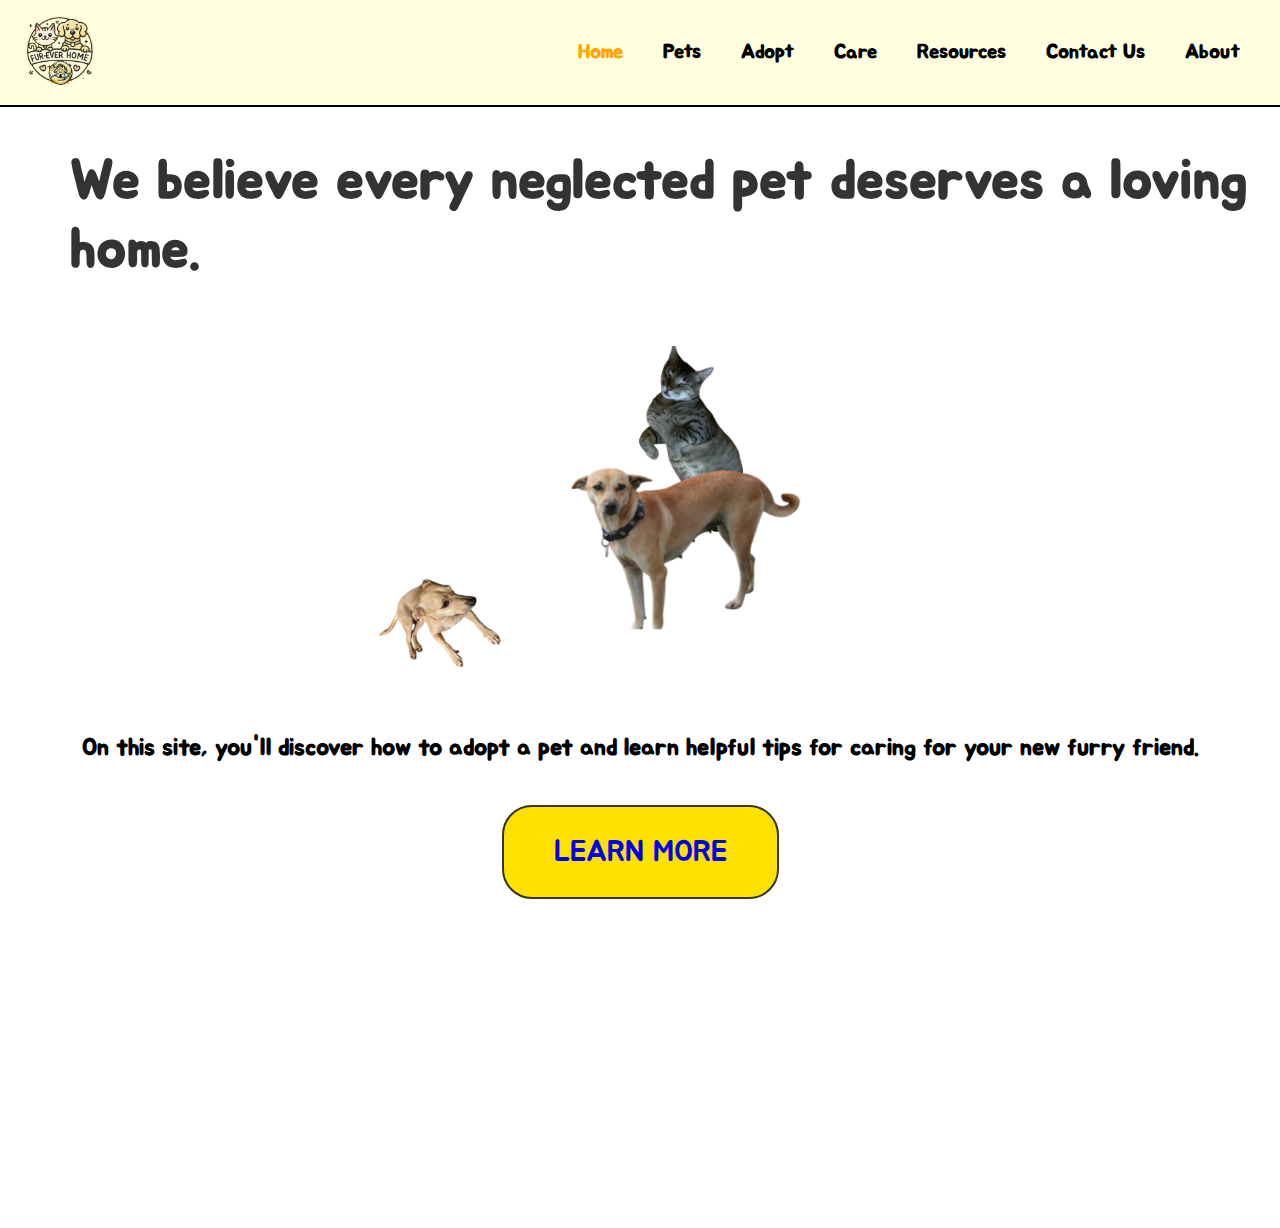
==== commit 0dccc140: "change" ====
--- a/index.html
+++ b/index.html
@@ -5,6 +5,7 @@
     <meta name="viewport" content="width=device-width, initial-scale=1.0">
     <title>Fur-Ever Home Pet Adoption</title>
     <link rel="stylesheet" href="css/styles.css">
+    <link rel="icon" href="icon_path" type="image/icon type">
     <link href="https://fonts.googleapis.com/css2?family=Jua&display=swap" rel="stylesheet">
 </head>
 <body>
@@ -75,10 +76,13 @@
                         </div>
                     </div>
                 </div>
+        
+                <!-- Move the "On this site" text inside .content -->
+                <h2>On this site, you'll discover how to adopt a pet and learn helpful tips for caring for your new furry friend.</h2>
             </div>
-            <h2>On this site, you'll discover how to adopt a pet and learn helpful tips for caring for your new furry friend.</h2>
             <a href="about.html" class="btn">LEARN MORE</a>
         </section>
+        
     </main>
     <!-- Footer Section -->
 <footer class="site-footer">
--- a/css/styles.css
+++ b/css/styles.css
@@ -187,11 +187,16 @@
 
     .hamburger {
         display: flex;
-        margin-right: 0;
+        margin-left: 89%;
+        margin-top: -90px;
+
+        
     }
 
     .logo {
-        margin-left: 0;
+        margin-right: 80%;
+        margin-bottom: 40px;
+   
     }
    
 }
@@ -489,10 +494,15 @@
         margin-right: 10px;
     }
 
+    .hero h2 {
+        margin-top: -350px; /* Adjust as necessary */
+    }
+
 
     .text h1 {
         font-size: 32px;
         text-align: center;
+        margin-top: 50px;
     }
 
     /* Adjust the .btn */
@@ -504,21 +514,17 @@
     /* Adjust the .pets */
     .pets {
         flex-direction: row;
-        margin-top: 300px;
-     
+        margin-top: 340px;
+    
     }
 
     /* Adjust pet images */
     .pets img {
-        width: 140px;
+        width: 200px;
         height: auto;
     }
 
-    /* Adjust speech bubbles */
-    .talk-bubble {
-        width: 140px;
-    }
-
+   
   
 
     #dogCatContainer .talk-bubble {
@@ -533,39 +539,52 @@
         width: 80px;
     }
     #dog1 .talk-bubble {
-        top: -90px;
-        right: -10px;
-        width: 80px;
+        top: -30px;
+    
+        width: 110px;
     }
     #dog1 {
+     
+        transform: rotate(-20deg);
+        right: -50px;
+        top:-210px;
+
+    }
+    #dog1 .bubble-tail-left
+    {
+       margin-bottom:   23px;
+        transform: rotate(20deg); /* Optional: Add a slight rotation */
+    }
+
+    #dogCatContainer {
+        right: 35px;
+        bottom: 250px;
+        top: -230px;
+    }
+
+    #cat1 {
+        left: 120px;
+  
+        height: 270px;
+        bottom: 250px;
+    }
+
+    #dogCatContainer .bubble-tail-right
+    {
+       margin-bottom:   24px;
+       transform: rotate(-13deg);  /* Optional: Add a slight rotation */
+    }
+
+    #cat1 img {
+        width: 150px;
     
-        transform: rotate(-20deg);
-        right: -30px;
-        top:-170px;
-  
-
-
-    }
-
-
-    #dogCatContainer {
-        right: 10px;
-        bottom: 190px;
-    }
-
-    #cat1 {
-        left: 115px;
-  
-        height: 200px;
-    }
-
-  
-
-    /* Adjust .hero h2 */
+    }
+
     .hero h2 {
-        font-size: 16px;
-        margin: 10px;
-    }
+        font-size: 25px;
+        margin: -270px 30px 20px; /* Adjust the top margin as needed */
+    }
+    
 
     /* Adjust .content */
     .content {
@@ -581,20 +600,20 @@
         font-size: 32px !important;
     }
 
-    /* Adjust the .text h1 */
+
     .text h1 {
         font-size: 24px;
     }
 
-    /* Adjust the .btn */
+
     .btn {
         padding: 15px 25px;
         font-size: 18px;
     }
 
-    /* Adjust pet images */
+
     .pets img {
-        width: 120px;
+        width: 200px;
     }
 
     /* Adjust speech bubbles */
@@ -604,87 +623,49 @@
 
     /* Adjust speech bubble positions */
     #dog1 .talk-bubble {
-        top: -60px;
+        top: -30px;
         left: 70px;
     }
 
     #dogCatContainer .talk-bubble {
         top: -160px;
-        left: -120px;
-    }
+        left: -80px;
+    }
+
+    #dogCatContainer {
+        right: 50px;
+        bottom: 20px;
+    } 
 
     #cat1 .talk-bubble {
-        top: -25px;
-        right: -50px;
-    }
-
-    /* Adjust .hero h2 */
-    .hero h2 {
-        font-size: 14px;
-        margin: 10px;
-    }
-
-    /* Adjust .content */
-    .content {
-        margin-top: 20px;
-    }
-}
-
-/* Responsive Adjustments for screens 320px and below */
-@media (max-width: 320px) {
-
-    /* Further adjust the .hero h1 font size */
-    .hero h1 {
-        font-size: 24px !important;
-    }
-
-    /* Adjust the .text h1 */
-    .text h1 {
+        top: -85px;
+        left: 60px;
+    }
+
+    #cat1 {
+        right: 0;
+       
+    }
+
+    #dog1 {
+        left: 70px;
+        top: -200px;
+    }
+  
+
+    .btn {
+        padding: 15px 25px;
         font-size: 18px;
-    }
-
-    /* Adjust the .btn */
-    .btn {
-        padding: 10px 20px;
-        font-size: 16px;
-    }
-
-    /* Adjust pet images */
-    .pets img {
-        width: 100px;
-    }
-
-    /* Adjust speech bubbles */
-    .talk-bubble {
-        width: 80px;
-    }
-
-    /* Adjust speech bubble positions */
-    #dog1 .talk-bubble {
-        top: -10px;
-        left: 30px;
-    }
-
-    #dogCatContainer .talk-bubble {
-        top: -70px;
-        left: -40px;
-    }
-
-    #cat1 .talk-bubble {
-        top: -20px;
-        right: -40px;
-    }
-
-    /* Adjust .hero h2 */
-    .hero h2 {
-        font-size: 12px;
-        margin: 10px;
-    }
-
-    /* Adjust .content */
-    .content {
-        margin-top: 15px;
-    }
+        position: relative;
+        bottom: 10px;
+    }
+
+
+    
+    
+    
+
+  
 }
 
 
@@ -931,14 +912,58 @@
     font-weight: bold;
     font-style: italic;
 }
-
-/* Responsive Design for Meet Our Team Section */
+/* Existing CSS above... */
+@media (max-width: 1700px) {
+    .about-us h1 {
+        margin-bottom: 100px;
+    }
+}
+
+
+@media (max-width: 1550px) and (min-width: 769px) {
+    /* Adjust team-description */
+    .team-description {
+        width: 100%; /* Expand to full width */
+        flex-direction: row; /* Change to row to align icon and heading horizontally */
+        justify-content: center; /* Center the content */
+        align-items: center; /* Vertically center */
+        text-align: center; /* Center text */
+        margin-bottom: 40px; /* Add spacing below */
+    }
+
+    .team-description h2 {
+        font-size: 40px; /* Adjust font size */
+        margin-bottom: 0; /* Remove bottom margin */
+    }
+
+    .team-icon {
+        width: 50px;
+        margin-right: 10px;
+        margin-bottom: 0; /* Remove bottom margin */
+    }
+    .mission-vision-logo {
+        top: -50px;
+        margin-top: -100px;
+    }
+
+    .mission-vision {
+        padding: 10px;
+    }
+
+    
+
+}
+
 @media (max-width: 768px) {
     .team-section {
         flex-direction: column;
         text-align: center;
     }
 
+    .about-us h1 {
+        margin-bottom: 100px;
+    }
+
     .team {
         width: 100%;
     }
@@ -961,11 +986,64 @@
         width: 80%;
         margin: 20px 0;
     }
-}
-
-@media (max-width: 1400px) {
-    .team-description h2 {
-        font-size: 40px;
+    .mission-vision-logo {
+        top: -50px;
+        margin-top: -100px;
+    }
+}
+
+@media (max-width: 500px) {
+    /* Adjustments for screens 500px and below */
+
+    /* General adjustments */
+    .about-us {
+        padding: 30px 10px;
+    }
+
+    .about-us h1 {
+        font-size: 50px;
+        margin-bottom: 30px;
+    }
+
+    .about-content {
+        flex-direction: column;
+        align-items: center;
+    }
+
+    .about-logo {
+        width: 200px;
+        margin-bottom: 20px;
+    }
+
+    .about-content h2 {
+        font-size: 18px;
+        padding: 0 10px;
+        text-align: justify;
+    }
+
+    /* Talk Bubble Adjustments */
+    .talk-bubble-about {
+        width: 60px;
+        transform: translateY(-100px);
+        margin-right: 0;
+    }
+
+    .bubble-tail-left-about {
+        left: 12px;
+        border-width: 8px;
+    }
+
+    .talktext p {
+        font-size: 14px;
+    }
+
+    /* Team Section Adjustments */
+    .team-section {
+        padding: 10px;
+    }
+
+    .team-member {
+        max-width: 100px;
     }
 
     .team-member img.team-img {
@@ -975,11 +1053,27 @@
 
     .team-member p {
         font-size: 14px;
-        padding: 5px;
+        top: 80px;
+        width: 80%;
+    }
+
+    .team-description h2 {
+        font-size: 36px;
+    }
+
+    .team-icon {
+        width: 50px;
+        margin-bottom: 10px;
     }
 
     .team-description p {
         font-size: 16px;
+        padding: 0 10px;
+    }
+
+    /* Mission and Vision Section Adjustments */
+    .mission-vision {
+        padding: 40px 20px;
     }
 
     .mission-vision h1 {
@@ -988,25 +1082,137 @@
 
     .mission-vision-logo {
         width: 40px;
+        margin-right: 10px;
     }
 
     .mission-vision-content {
-        gap: 10px;
+        flex-direction: column;
+        align-items: center;
     }
 
     .mission, .vision {
+        width: 90%;
+        margin: 20px 0;
         padding: 20px;
     }
 
     .mission h3, .vision h3 {
-        font-size: 36px;
+        font-size: 32px;
+    }
+
+    .mission-icon, .vision-icon {
+        width: 40px;
+        margin-bottom: 10px;
     }
 
     .mission p, .vision p {
+        font-size: 18px;
+        text-align: justify;
+    }
+}
+
+@media (max-width: 400px) {
+    /* Adjustments for screens 400px and below */
+
+    /* General adjustments */
+    .about-us {
+        padding: 50px 10px;
+    }
+
+    .about-us h1 {
+        font-size: 40px;
+        margin-bottom: 20px;
+    }
+
+    .about-content h2 {
+        font-size: 16px;
+        padding: 0 10px;
+    }
+
+    .about-logo {
+        width: 150px;
+        margin-bottom: 15px;
+    }
+
+    /* Talk Bubble Adjustments */
+    .talk-bubble-about {
+        width: 50px;
+        transform: translateY(-1px);
+    }
+
+    .bubble-tail-left-about {
+        left: 14px;
+        border-width: px;
+    }
+
+    .talktext p {
+        font-size: 12px;
+    }
+
+    /* Team Section Adjustments */
+    .team-member {
+        max-width: 80px;
+    }
+
+    .team-member img.team-img {
+        width: 60px;
+        height: 60px;
+    }
+
+    .team-member p {
+        font-size: 12px;
+        top: 60px;
+        width: 70%;
+    }
+
+    .team-description h2 {
+        font-size: 28px;
+    }
+
+    .team-icon {
+        width: 40px;
+   
+    }
+
+    .team-description p {
+        font-size: 14px;
+    }
+
+    /* Mission and Vision Section Adjustments */
+    .mission-vision {
+        padding: 4px 4px 2px 1px;
+    }
+
+    .mission-vision h1 {
+        font-size: 32px;
+    }
+
+    .mission-vision-logo {
+        width: 30px;
+        margin-right: 8px;
+        margin-top: -20px;
+    }
+
+    .mission, .vision {
+        width: 70%;
+        margin: 15px 0;
+        padding: 15px;
+    }
+
+    .mission h3, .vision h3 {
         font-size: 24px;
     }
-}
-
+
+    .mission-icon, .vision-icon {
+        width: 30px;
+        margin-bottom: 8px;
+    }
+
+    .mission p, .vision p {
+        font-size: 16px;
+        text-align: justify;
+    }
+}
 
 
 /* end of about.html */
@@ -1301,6 +1507,29 @@
     .story-header h1 {
         font-size: 46px;
     }
+
+  
+}
+
+@media (max-width: 400px) {
+    .pet-card img
+    {
+        width: 100%;
+    }
+    .call-to-action {
+        padding: 40px;
+    }
+
+.cta-button
+{
+    padding: 20px 30px;
+    font-size: 20px;
+    position: relative;
+    top: 10px;
+    
+    
+  
+}
 }
 /* end of pets.html */
 
@@ -1749,8 +1978,15 @@
         max-width: 80%;
     }
 
-    /* Adjust positions of talk bubbles */
-  
+    #bubble1 {
+        top: -50px;    /* Adjust this value */
+        left: 70px;    /* Adjust this value */
+    }
+
+    #bubble2 {
+        bottom: 50px;  /* Adjust this value */
+        right: 15px;   /* Adjust this value */
+    }
 
  /* end of adopt.html */
 
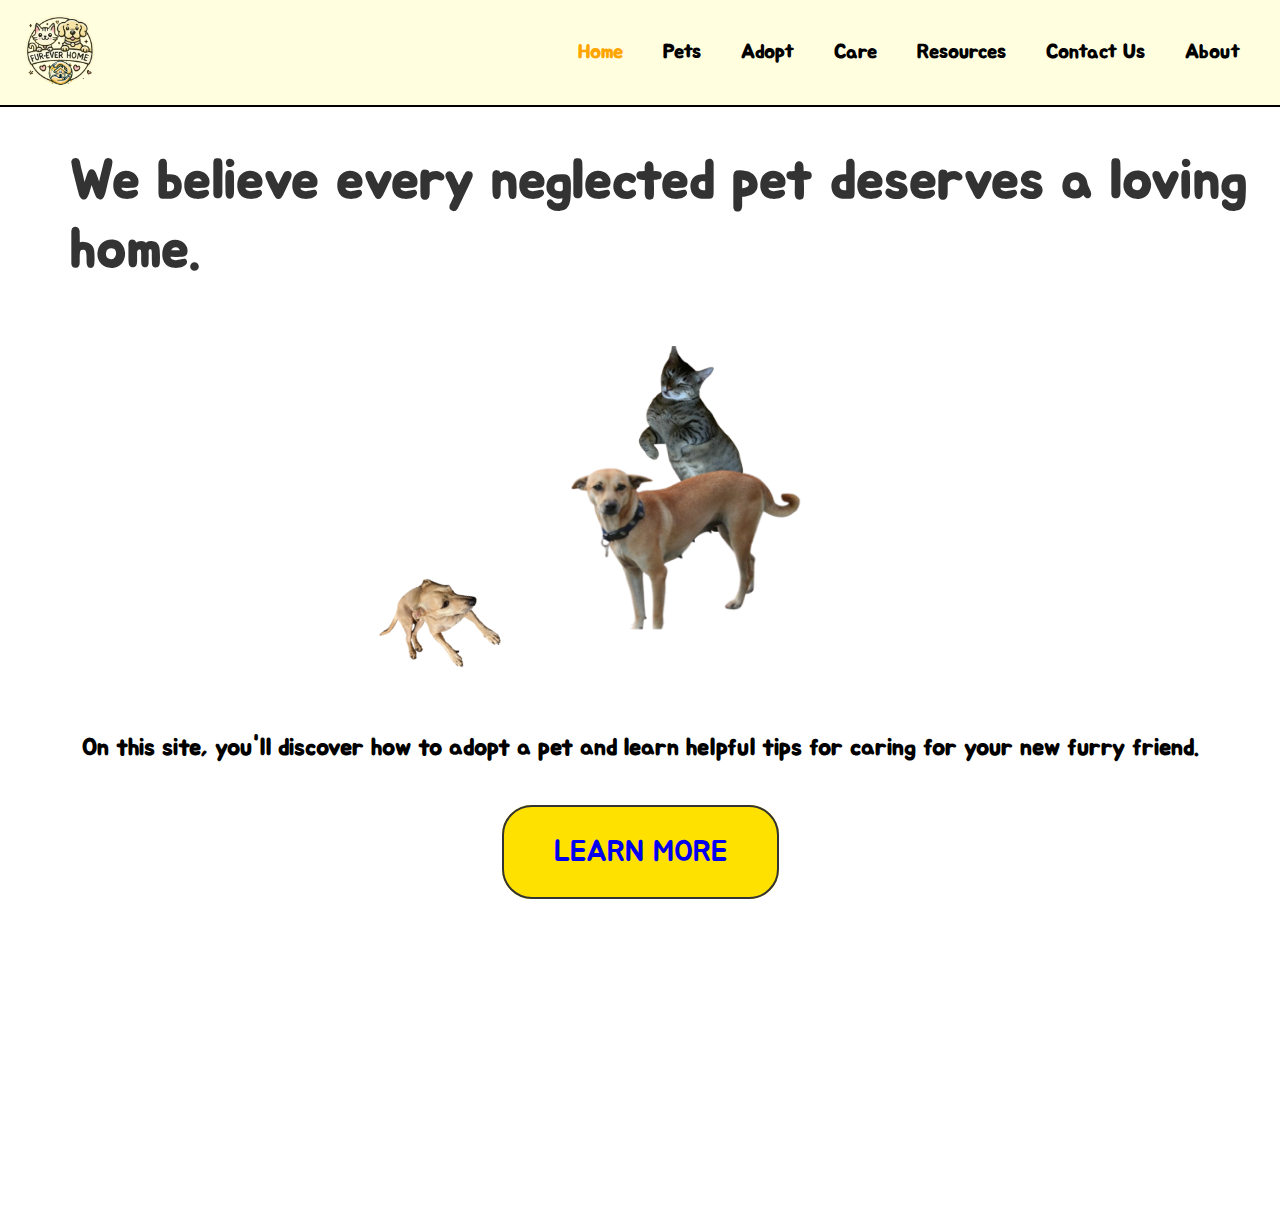
==== commit 1ab51c93: "push" ====
--- a/index.html
+++ b/index.html
@@ -5,7 +5,7 @@
     <meta name="viewport" content="width=device-width, initial-scale=1.0">
     <title>Fur-Ever Home Pet Adoption</title>
     <link rel="stylesheet" href="css/styles.css">
-    <link rel="icon" href="icon_path" type="image/icon type">
+    <link rel="icon" href="images/logo.png" type="image/icon type">
     <link href="https://fonts.googleapis.com/css2?family=Jua&display=swap" rel="stylesheet">
 </head>
 <body>
--- a/css/styles.css
+++ b/css/styles.css
@@ -7,7 +7,7 @@
 html, body {
     height: 100%;
     margin: 0;
-    overflow-x: hidden; /* Prevent horizontal scrolling */
+    overflow-x: hidden; 
 }
 
 body {
@@ -25,7 +25,7 @@
     background-color: #FFFFE0;
     display: flex;
     align-items: center;
-    justify-content: space-between; /* Space between items */
+    justify-content: space-between;
     padding: 10px 20px;
     border-bottom: 2px solid #000000;
     position: relative;
@@ -36,7 +36,7 @@
 
 /* Logo Styling */
 .logo {
-    flex-shrink: 0; /* Prevent logo from shrinking */
+    flex-shrink: 0;
 }
 
 .logo img {
@@ -61,8 +61,6 @@
     flex-shrink: 0;
 }
 
-
-/* Hamburger spans */
 .hamburger span {
     display: block;
     width: 100%;
@@ -72,7 +70,6 @@
     transition: background-color 0.3s, transform 0.3s;
 }
 
-/* Transform spans into an "X" when active */
 .hamburger.active span:nth-child(1) {
     transform: rotate(45deg) translate(5px, 5px);
 }
@@ -108,27 +105,22 @@
     transition: color 0.3s ease, transform 0.3s ease, border 0.3s ease;
 }
 
-/* Hover Effect */
 .nav-links a:hover {
     color: #C3B091;
     transform: scale(1.1);
     border-color: #C3B091;
 }
 
-/* Active Link Styles */
 .nav-links a.active {
     color: orange !important;
     font-weight: bold;
 }
 
-
 @media (max-width: 991px) {
-    /* Display the hamburger menu */
     .hamburger {
         display: flex;
     }
 
-    /* Hide the nav links container by default */
     .nav-links-container {
         display: none;
         position: fixed;
@@ -143,7 +135,6 @@
         z-index: 999;
     }
 
-    /* Show the nav links container when active */
     .nav-links-container.active {
         display: flex;
     }
@@ -164,7 +155,7 @@
 
     .navbar {
         padding: 10px 20px;
-        justify-content: space-between; /* Ensure items are spaced between */
+        justify-content: space-between;
     }
 
     .logo {
@@ -176,36 +167,30 @@
     }
 }
 
-
-
 @media (max-width: 768px) {
-    /* Ensure the navbar items are centered */
     .navbar {
         padding: 10px 20px;
-        justify-content: space-between; /* Added this line */
+        justify-content: space-between;
     }
 
     .hamburger {
         display: flex;
         margin-left: 89%;
-        margin-top: -90px;
-
-        
+        margin-top: -100px;
+        transform: translateY(-8px);
     }
 
     .logo {
         margin-right: 80%;
         margin-bottom: 40px;
-   
-    }
-   
-}
-
+        transform: translateY(-12px);
+    }
+}
 
 
  /* index.html */
 
-.hero {
+ .hero {
     text-align: center;
     padding: 100px 20px;
     margin-top: 50px;
@@ -216,10 +201,11 @@
     color: #333;
     margin-bottom: 20px;
 }
+
 .hero h2 {
-    margin-bottom: 70px; /* Adjust the value as needed */
-
-}
+    margin-bottom: 70px;
+}
+
 .content {
     display: flex;
     justify-content: center;
@@ -231,30 +217,27 @@
 
 .text {
     max-width: 50%;
-  
     margin-top: -200px;
-    margin-bottom: 50px; 
-
+    margin-bottom: 50px;
 }
 
 .text h1 {
     font-size: 60px;
     margin-bottom: 20px;
-        /* justify the text*/
     text-align: justify;
 }
 
-
-
 .btn {
-
     padding: 30px 50px;
     background-color: #FFE100;
     text-decoration: none;
     border-radius: 30px;
-    border: 2px solid #333; 
+    border: 2px solid #333;
     font-size: 30px;
-  
+}
+
+.btn:hover {
+    background-color: #FFD700;
 }
 
 .pets {
@@ -265,31 +248,23 @@
     position: relative;
 }
 
-
 .pet-speech {
     position: relative;
     display: inline-block;
 }
 
-
-
-/* Talk Bubble Styles */
 .talk-bubble {
     display: inline-block;
     position: absolute;
     width: 150px;
     opacity: 0;
     animation: fadeIn 1.5s forwards;
-
-}
-
-
+}
 
 @keyframes fadeIn {
     from { opacity: 0; }
     to { opacity: 1; }
 }
-
 
 .border {
     border: 2px solid #000000;
@@ -308,24 +283,21 @@
     margin-bottom: 21px;
     border: 10px solid;
     border-color: #000000 transparent transparent #000000;
-    transform: rotate(11deg); /* Optional: Add a slight rotation */
-}
-
-/* Right Bubble Tail */
+    transform: rotate(11deg);
+}
+
 .bubble-tail-right {
     position: absolute;
     width: 0;
-    height: 0; /* Keep height at 0 for proper triangle formation */
+    height: 0;
     right: 20px;
     bottom: -62px;
     margin-bottom: 28px;
-    border: 20px solid; /* Increase the border width to extend the triangle */
+    border: 20px solid;
     border-color: #000000 #000000 transparent transparent;
-    transform: rotate(-20deg); /* Maintain the current rotation */
-}
-
-
-/* Specific Bubble Tail for Cat (Meow Meow?) */
+    transform: rotate(-20deg);
+}
+
 .cat-bubble-tail {
     position: absolute;
     width: 0;
@@ -335,15 +307,11 @@
     margin-bottom: 20px;
     border: 10px solid;
     border-color: #000000 transparent transparent #000000;
-    transform: rotate(7deg); /* Optional: Add a slight rotation */
-}
-
-
-
+    transform: rotate(7deg);
+}
 
 .talktext {
     padding: 1em;
-    text-align: left;
     text-align: center;
     line-height: 1.5em;
 }
@@ -352,17 +320,14 @@
     margin: 0;
 }
 
-/* Positioning the Speech Bubbles */
 #dog1 .talk-bubble {
     top: -27px;
     left: 90px;
-
 }
 
 #dogCatContainer .talk-bubble {
     top: -160px;
     left: -100px;
-
 }
 
 #cat1 .talk-bubble {
@@ -370,7 +335,6 @@
     right: -90px;
 }
 
-/* Positioning Pet Images */
 #dog1 {
     position: relative;
     transform: rotate(-20deg);
@@ -380,36 +344,29 @@
     right: 120px;
     position: relative;
     bottom: 70px;
-
 }
 
 #cat1 {
     position: relative;
     left: 70px;
-bottom: 170px;
- 
-}
-
-
-/* Responsive Adjustments */
+    bottom: 170px;
+}
+
 @media (max-width: 1280px) {
-
     .text {
         max-width: 100%;
         margin-bottom: 60px;
         margin-left: 50px;
-
-    }
+    }
+
     .content {
-    position: relative;
-    }
-
+        position: relative;
+    }
 
     .hero h1 {
         font-size: 55px !important;
         width: 100% !important;
         text-align: left;
-  
     }
 
     .text p {
@@ -421,20 +378,15 @@
         margin-top: 120px;
         margin-left: 0;
     }
-
-
-    
-}
-
-/* Responsive Adjustments */
+}
+
 @media (max-width: 768px) {
-
     .text {
         max-width: 100%;
         margin-bottom: 60px;
         margin-left: 50px;
-
-    }
+    }
+
     .content {
         display: flex;
         justify-content: center;
@@ -443,7 +395,7 @@
         margin-top: 90px;
         flex-wrap: wrap;
     }
-    
+
     .navbar {
         flex-direction: column;
         text-align: center;
@@ -459,7 +411,6 @@
         font-size: 55px !important;
         width: 100% !important;
         text-align: left;
-  
     }
 
     .text p {
@@ -471,33 +422,23 @@
         margin-top: 120px;
         margin-left: 0;
     }
-
-
-    
-}
-
+}
 
 @media (max-width: 500px) {
-
-    /* Adjust the .hero h1 font size */
     .hero h1 {
         font-size: 40px !important;
         text-align: center;
-  
-    }
-
-    /* Adjust the .text styles */
+    }
+
     .text {
-       
         margin-bottom: -80px;
         margin-left: 10px;
         margin-right: 10px;
     }
 
     .hero h2 {
-        margin-top: -350px; /* Adjust as necessary */
-    }
-
+        margin-top: -350px;
+    }
 
     .text h1 {
         font-size: 32px;
@@ -505,27 +446,20 @@
         margin-top: 50px;
     }
 
-    /* Adjust the .btn */
     .btn {
         padding: 20px 30px;
         font-size: 20px;
     }
 
-    /* Adjust the .pets */
     .pets {
         flex-direction: row;
         margin-top: 340px;
-    
-    }
-
-    /* Adjust pet images */
+    }
+
     .pets img {
         width: 200px;
         height: auto;
     }
-
-   
-  
 
     #dogCatContainer .talk-bubble {
         top: -190px;
@@ -538,22 +472,21 @@
         right: -10px;
         width: 80px;
     }
+
     #dog1 .talk-bubble {
         top: -30px;
-    
         width: 110px;
     }
+
     #dog1 {
-     
         transform: rotate(-20deg);
         right: -50px;
-        top:-210px;
-
-    }
-    #dog1 .bubble-tail-left
-    {
-       margin-bottom:   23px;
-        transform: rotate(20deg); /* Optional: Add a slight rotation */
+        top: -210px;
+    }
+
+    #dog1 .bubble-tail-left {
+        margin-bottom: 23px;
+        transform: rotate(20deg);
     }
 
     #dogCatContainer {
@@ -564,64 +497,51 @@
 
     #cat1 {
         left: 120px;
-  
         height: 270px;
         bottom: 250px;
     }
 
-    #dogCatContainer .bubble-tail-right
-    {
-       margin-bottom:   24px;
-       transform: rotate(-13deg);  /* Optional: Add a slight rotation */
+    #dogCatContainer .bubble-tail-right {
+        margin-bottom: 24px;
+        transform: rotate(-13deg);
     }
 
     #cat1 img {
         width: 150px;
-    
     }
 
     .hero h2 {
         font-size: 25px;
-        margin: -270px 30px 20px; /* Adjust the top margin as needed */
-    }
-    
-
-    /* Adjust .content */
+        margin: -270px 30px 20px;
+    }
+
     .content {
         margin-top: 30px;
     }
 }
 
-
 @media (max-width: 400px) {
-
-   
     .hero h1 {
         font-size: 32px !important;
     }
 
-
     .text h1 {
         font-size: 24px;
     }
-
 
     .btn {
         padding: 15px 25px;
         font-size: 18px;
     }
 
-
     .pets img {
         width: 200px;
     }
 
-    /* Adjust speech bubbles */
     .talk-bubble {
         width: 130px;
     }
 
-    /* Adjust speech bubble positions */
     #dog1 .talk-bubble {
         top: -30px;
         left: 70px;
@@ -635,7 +555,7 @@
     #dogCatContainer {
         right: 50px;
         bottom: 20px;
-    } 
+    }
 
     #cat1 .talk-bubble {
         top: -85px;
@@ -644,14 +564,12 @@
 
     #cat1 {
         right: 0;
-       
     }
 
     #dog1 {
         left: 70px;
         top: -200px;
     }
-  
 
     .btn {
         padding: 15px 25px;
@@ -659,45 +577,31 @@
         position: relative;
         bottom: 10px;
     }
-
-
-    
-    
-    
-
-  
-}
-
+}
 
  /* end of index.html*/
 
 
  /* about.html*/
 
-.about-us {
+ .about-us {
     text-align: center;
     padding: 50px 20px;
-
-}
-
-.about-us  h2 {
+}
+
+.about-us h2 {
     text-align: center;
     padding: 50px 20px;
-
-}
-
-
-
-/* Talk Bubble Styles */
+}
+
 .talk-bubble-about {
     display: inline-block;
     width: 80px;
     opacity: 0;
     animation: fadeIn 1.5s forwards;
-    transform: translateY(-150px); /* Move upwards by 50px */
-    margin-right: -180px; /* Add margin if needed */
-}
-
+    transform: translateY(-150px);
+    margin-right: -180px;
+}
 
 .bubble-tail-left-about {
     position: absolute;
@@ -706,14 +610,13 @@
     left: 16px;
     border: 10px solid;
     border-color: #000000 transparent transparent #000000;
-    transform: rotate(2deg); /* Optional: Add a slight rotation */
+    transform: rotate(2deg);
 }
 
 .about-us h1 {
     font-size: 66px;
     margin-bottom: 50px;
 }
-
 
 .about-content {
     display: flex;
@@ -723,30 +626,25 @@
     flex-wrap: wrap;
 }
 
-
 .about-logo {
     width: 300px;
 }
 
 .about-content p {
-
     font-size: 18px;
     text-align: justify;
     font-size: 20px;
 }
 
-.about-content .talk-bubble
-{
+.about-content .talk-bubble {
     position: absolute;
     width: 150px;
     opacity: 0;
     left: 10%;
-
-
     top: 0%;
     animation: fadeIn 1.5s forwards;
 }
-/* Meet Our Team Section Styles */
+
 .team-section {
     display: flex;
     justify-content: space-between;
@@ -755,13 +653,12 @@
     padding: 20px;
 }
 
-/* Team members section */
 .team {
     display: flex;
     justify-content: center;
     flex-wrap: wrap;
     gap: 50px;
-    width: 60%; 
+    width: 60%;
 }
 
 .team-member {
@@ -794,21 +691,6 @@
     border: 2px solid #000000;
 }
 
-/* Hover Effects */
-.team-member:hover img.team-img {
-    border-color: #C3B091;
-    transform: scale(1.05);
-}
-
-.team-member:hover p {
-    background-color: #f0e68c;
-    transform: scale(1.1);
-    width: 79%;
-    transition: transform 0.3s ease-in-out, width 0.3s ease-in-out;
-    left: 2px;
-}
-
-/* Team description section */
 .team-description {
     width: 30%;
     text-align: left;
@@ -817,15 +699,15 @@
 .team-description h2 {
     font-size: 50px;
     margin-bottom: 20px;
-    display: inline-flex; 
-    align-items: center; 
+    display: inline-flex;
+    align-items: center;
 }
 
 .team-icon {
-    width: 60px; 
+    width: 60px;
     height: auto;
-    margin-right: 5px; 
-    vertical-align: middle; 
+    margin-right: 5px;
+    vertical-align: middle;
     margin-bottom: 15px;
 }
 
@@ -835,7 +717,6 @@
     color: #555;
 }
 
-/* Mission and Vision Section Styles */
 .mission-vision {
     display: flex;
     flex-direction: column;
@@ -867,10 +748,10 @@
 .mission-vision-content {
     display: flex;
     justify-content: space-around;
-    align-items: flex-start; 
+    align-items: flex-start;
     width: 100%;
     flex-wrap: wrap;
-    gap: 20px; 
+    gap: 20px;
 }
 
 .mission, .vision {
@@ -912,35 +793,34 @@
     font-weight: bold;
     font-style: italic;
 }
-/* Existing CSS above... */
+
 @media (max-width: 1700px) {
     .about-us h1 {
         margin-bottom: 100px;
     }
 }
 
-
 @media (max-width: 1550px) and (min-width: 769px) {
-    /* Adjust team-description */
     .team-description {
-        width: 100%; /* Expand to full width */
-        flex-direction: row; /* Change to row to align icon and heading horizontally */
-        justify-content: center; /* Center the content */
-        align-items: center; /* Vertically center */
-        text-align: center; /* Center text */
-        margin-bottom: 40px; /* Add spacing below */
+        width: 100%;
+        flex-direction: row;
+        justify-content: center;
+        align-items: center;
+        text-align: center;
+        margin-bottom: 40px;
     }
 
     .team-description h2 {
-        font-size: 40px; /* Adjust font size */
-        margin-bottom: 0; /* Remove bottom margin */
+        font-size: 40px;
+        margin-bottom: 0;
     }
 
     .team-icon {
         width: 50px;
         margin-right: 10px;
-        margin-bottom: 0; /* Remove bottom margin */
-    }
+        margin-bottom: 0;
+    }
+
     .mission-vision-logo {
         top: -50px;
         margin-top: -100px;
@@ -949,9 +829,6 @@
     .mission-vision {
         padding: 10px;
     }
-
-    
-
 }
 
 @media (max-width: 768px) {
@@ -986,6 +863,7 @@
         width: 80%;
         margin: 20px 0;
     }
+
     .mission-vision-logo {
         top: -50px;
         margin-top: -100px;
@@ -993,9 +871,6 @@
 }
 
 @media (max-width: 500px) {
-    /* Adjustments for screens 500px and below */
-
-    /* General adjustments */
     .about-us {
         padding: 30px 10px;
     }
@@ -1021,23 +896,22 @@
         text-align: justify;
     }
 
-    /* Talk Bubble Adjustments */
     .talk-bubble-about {
         width: 60px;
-        transform: translateY(-100px);
+        transform: translateY(10px);
         margin-right: 0;
     }
 
     .bubble-tail-left-about {
         left: 12px;
         border-width: 8px;
+        transform: rotate(14deg);
     }
 
     .talktext p {
         font-size: 14px;
     }
 
-    /* Team Section Adjustments */
     .team-section {
         padding: 10px;
     }
@@ -1071,7 +945,6 @@
         padding: 0 10px;
     }
 
-    /* Mission and Vision Section Adjustments */
     .mission-vision {
         padding: 40px 20px;
     }
@@ -1112,9 +985,6 @@
 }
 
 @media (max-width: 400px) {
-    /* Adjustments for screens 400px and below */
-
-    /* General adjustments */
     .about-us {
         padding: 50px 10px;
     }
@@ -1134,22 +1004,15 @@
         margin-bottom: 15px;
     }
 
-    /* Talk Bubble Adjustments */
     .talk-bubble-about {
-        width: 50px;
-        transform: translateY(-1px);
-    }
-
-    .bubble-tail-left-about {
-        left: 14px;
-        border-width: px;
+        width: 60px;
+        transform: translateY(-5px);
     }
 
     .talktext p {
         font-size: 12px;
     }
 
-    /* Team Section Adjustments */
     .team-member {
         max-width: 80px;
     }
@@ -1162,23 +1025,23 @@
     .team-member p {
         font-size: 12px;
         top: 60px;
-        width: 70%;
+        width: 47px;
     }
 
     .team-description h2 {
         font-size: 28px;
+        margin-bottom: -30px;
     }
 
     .team-icon {
         width: 40px;
-   
     }
 
     .team-description p {
         font-size: 14px;
-    }
-
-    /* Mission and Vision Section Adjustments */
+        margin-bottom: -30px;
+    }
+
     .mission-vision {
         padding: 4px 4px 2px 1px;
     }
@@ -1214,7 +1077,6 @@
     }
 }
 
-
 /* end of about.html */
 
 
@@ -1222,7 +1084,6 @@
 .pets-section {
     text-align: center;
     padding: 40px 20px;
-    
 }
 
 .pets-section h1 {
@@ -1244,8 +1105,6 @@
     width: 80%;
     margin: auto;
     font-size: 30px;
-
-
 }
 
 .pet-cards {
@@ -1254,7 +1113,6 @@
     gap: 40px;
     padding: 20px 0;
 }
-
 
 .pet-card {
     background-color: #FFF2C1;
@@ -1264,9 +1122,10 @@
     border: 3px solid black;
     box-shadow: 0 2px 8px rgba(0, 0, 0, 0.1);
     transition: transform 0.3s ease, box-shadow 0.3s ease;
-    position: relative; /* Added for positioning child elements */
-    overflow: hidden; /* Added to hide overflowed content */
-}
+    position: relative;
+    overflow: hidden;
+}
+
 .pet-images {
     position: relative;
     width: 100%;
@@ -1281,23 +1140,21 @@
     left: 0;
     width: 100%;
     height: 100%;
-    object-fit: cover; /* Ensures images cover the container */
+    object-fit: cover;
     display: block;
     transition: opacity 0.3s ease;
 }
 
 .owner-image {
     opacity: 0;
-    transition: opacity 0.3s ease;
-}
-
-/* On hover, show the owner image */
+}
+
 .pet-card:hover .owner-image {
     opacity: 1;
 }
+
 .read-story-link {
     display: none;
-
     bottom: 10px;
     margin-top: 20px;
     left: 0;
@@ -1317,21 +1174,12 @@
     display: block;
     opacity: 1;
     color: #2da63f;
-}
-/* On hover, hide the pet image */
-.pet-card:hover .pet-image {
-    opacity: 0;
-}
-/* Position images absolutely within the container */
-.pet-image, .owner-image {
-    position: absolute;
-    top: 0;
-    left: 0;
+    border: 2px solid #000000;
 }
 
 .pet-card:hover {
     transform: scale(1.05);
-    box-shadow: 0 5px 15px rgba(0,0,0,0.3);
+    box-shadow: 0 5px 15px rgba(0, 0, 0, 0.3);
     z-index: 1;
 }
 
@@ -1342,15 +1190,12 @@
     border-radius: 10%;
     margin-bottom: 10px;
 }
+
 .pet-card .gender-icon {
-    width: 30px; 
+    width: 30px;
     height: auto;
     margin-top: 5px;
 }
-
-
-
-
 
 .pet-story {
     max-width: 800px;
@@ -1436,7 +1281,6 @@
     text-align: center;
     border-radius: 15px;
     color: #fff;
-  
 }
 
 .call-to-action h2 {
@@ -1459,7 +1303,6 @@
     transition: background-color 0.3s ease, color 0.3s ease;
     position: relative;
     top: 20px;
-
 }
 
 .cta-button:hover {
@@ -1469,8 +1312,7 @@
 
 .back-button {
     display: inline-block;
- margin-right: 70%;
-
+    margin-right: 70%;
     text-decoration: none;
     color: #fff;
     background-color: #FFC107;
@@ -1508,83 +1350,48 @@
         font-size: 46px;
     }
 
-  
+    .cta-button {
+        padding: 30px 40px;
+        font-size: 24px;
+        max-width: 90%;
+    }
+}
+
+@media (max-width: 500px) {
+    .cta-button {
+        padding: 15px 20px;
+        font-size: 18px;
+    }
+
+    .call-to-action {
+        padding: 60px;
+    }
 }
 
 @media (max-width: 400px) {
-    .pet-card img
-    {
+    .pet-card img {
         width: 100%;
     }
+
     .call-to-action {
-        padding: 40px;
-    }
-
-.cta-button
-{
-    padding: 20px 30px;
-    font-size: 20px;
-    position: relative;
-    top: 10px;
-    
-    
-  
-}
-}
+        padding: 40px 20px;
+    }
+
+    .cta-button {
+        padding: 20px 20px;
+        font-size: 20px;
+        position: relative;
+        top: 10px;
+    }
+
+    .back-button {
+        padding: 10px 5px;
+        font-size: 18px;
+        width: 150px;
+    }
+}
+
 /* end of pets.html */
-
-/* Health Care Practices Section */
-.healthcare-practices {
-    display: flex;
-    gap: 40px;
-    justify-content: space-around;
-    flex-wrap: wrap;
-}
-
-.dog-healthcare, .cat-healthcare {
-    width: 100%;
-    max-width: 450px;
-    background-color: #FFF2C1;
-    padding: 20px;
-    border-radius: 20px;
-    box-shadow: 0 10px 20px rgba(0, 0, 0, 0.1);
-    border: 2px solid black;
-    margin-top: 20px;
-}
-
-.dog-healthcare h3, .cat-healthcare h3 {
-    font-size: 22px;
-    color: #555;
-    margin-bottom: 10px;
-}
-
-.dog-healthcare ul, .cat-healthcare ul {
-    list-style-type: disc;
-    padding-left: 20px;
-}
-
-.dog-healthcare li, .cat-healthcare li {
-    font-size: 18px;
-    color: #333;
-    margin-bottom: 8px;
-}
-
-
-/* Responsive Adjustments */
-@media (max-width: 768px) {
-    .pet-cards {
-        grid-template-columns: repeat(auto-fill, minmax(200px, 1fr));
-    }
-}
-
-@media (max-width: 480px) {
-    .pet-cards {
-        grid-template-columns: 1fr;
-    }
-}
-/* end of pet.html*/
-
-
 
 
 
@@ -1595,16 +1402,11 @@
     padding: 40px 20px;
     gap: 10px;
     margin-bottom: 10px;
-/*center the content */
-    
-
 }
 
 .adopt-section h1 {
     font-size: 50px;
     margin-bottom: 50px;
-
-   
 }
 
 .adopt-section h2 {
@@ -1617,9 +1419,7 @@
     display: flex;
     align-items: flex-start;
     max-width: 100%;
-
     padding: 20px;
-
     margin-bottom: 20px;
 }
 
@@ -1631,35 +1431,24 @@
     display: flex;
     align-items: center;
     justify-content: center;
-    font-size: 18px;
+    font-size: 30px;
     font-weight: bold;
     color: #000000;
     margin-right: 15px;
     box-shadow: 0 2px 4px rgba(0, 0, 0, 0.2);
-    font-size: 30px;
-    /* borderline*/
     border: 3px solid #000000;
 }
-
-
-
-
 
 .step-content {
     flex: 1;
- 
 }
 
 .step-content h1 {
     text-align: left;
 }
 
-
-
-/* Description text under the title */
 .step-description {
     font-size: 26px;
-  
     margin: 0;
     line-height: 1.6;
     margin-left: 30px;
@@ -1667,15 +1456,14 @@
 
 .map-container {
     display: flex;
-    flex-direction: row; /* Stack items vertically */
+    flex-direction: row;
     gap: 50px;
     padding: 20px 0;
     position: relative;
     margin: auto;
     width: 80%;
-    align-items: center; /* Center items horizontally */
-}
-
+    align-items: center;
+}
 
 .map-item {
     width: 100%;
@@ -1685,9 +1473,9 @@
 
 .map-item iframe {
     width: 100%;
-    height: 300px; /* Adjusted height for better responsiveness */
+    height: 300px;
     border: 0;
-    border-radius: 8px; /* Optional: Adds slight rounding to map corners */
+    border-radius: 8px;
 }
 
 .map-label {
@@ -1700,14 +1488,15 @@
     display: flex;
     align-items: flex-start;
     padding: 20px;
-
-}
+}
+
 .neighbor-image-container {
     position: relative;
     display: inline-block;
     width: 100%;
-    max-width: 600px; 
-}
+    max-width: 600px;
+}
+
 .neighbor {
     display: flex;
     justify-content: center;
@@ -1716,11 +1505,9 @@
     margin-top: 90px;
 }
 
-.neighbor img
-{
-    width:40%;
+.neighbor img {
+    width: 40%;
     height: 70%;
-
     border-radius: 10px;
 }
 
@@ -1728,27 +1515,23 @@
     width: 100%;
     height: auto;
     border-radius: 10px;
-    
 }
 
 .talk-bubble-adopt {
-
-        display: inline-block;
-        position: absolute;
-        width: 150px;
-        opacity: 0;
-        animation: fadeIn 1.5s forwards;
-
+    display: inline-block;
+    position: absolute;
+    width: 150px;
+    opacity: 0;
+    animation: fadeIn 1.5s forwards;
     background-color: white;
     border: 2px solid black;
 }
+
 #bubble1 {
-top: -10%;
+    top: -10%;
     left: 18%;
- 
-}
-
-/* First Bubble Tail */
+}
+
 #bubble1::after {
     content: '';
     position: absolute;
@@ -1761,14 +1544,11 @@
     border-color: white transparent transparent transparent;
 }
 
-/* Second Talk Bubble Positioning */
 #bubble2 {
     bottom: 10%;
     right: 5%;
-    
-}
-
-/* Second Bubble Tail */
+}
+
 #bubble2::after {
     content: '';
     position: absolute;
@@ -1785,16 +1565,14 @@
     display: flex;
     align-items: flex-start;
     max-width: 100%;
-  
     padding: 20px;
-
     margin-bottom: 20px;
 }
 
 .rescue-content {
     display: flex;
     flex-direction: row;
-    flex-wrap: wrap; /* Allow wrapping on smaller screens */
+    flex-wrap: wrap;
     align-items: center;
     margin-top: 20px;
 }
@@ -1802,7 +1580,6 @@
 .rescue-image {
     flex: 1;
     text-align: center;
-  
 }
 
 .rescue-image img {
@@ -1825,52 +1602,59 @@
 }
 
 .rescue-steps ol {
-    list-style: none; /* Remove default list styling */
+    list-style: none;
     padding: 0;
 }
+
 .rescue-steps li {
     display: flex;
     align-items: flex-start;
     margin-bottom: 20px;
-    background-color: #FFFFE0; /* White background for each step */
+    background-color: #FFFFE0;
     padding: 15px;
     border-radius: 8px;
     transition: background-color 0.3s;
     border: 2px solid #000000;
 }
+
 .rescue-steps li:hover {
-    background-color: #e6f7ff; /* Light blue on hover */
-}
+    background-color: #e6f7ff;
+}
+
 .rescue-steps li p {
     margin: 0;
     line-height: 1.5;
 }
+
 @media (max-width: 1200px) {
-    /* Adjust map-container to display items in a column */
     .map-container {
         flex-direction: column;
         gap: 20px;
         width: 100%;
     }
 
-    /* Adjust map-item to take full width */
+    .adopt-section h1 {
+        font-size: 70px;
+    }
+
+    .adopt-section h2 {
+        font-size: 60px;
+    }
+
     .map-item {
         max-width: none;
         padding: 0 20px;
     }
 
-    /* Adjust adoption-center layout */
     .adoption-center {
         flex-direction: column;
         align-items: center;
     }
 
-    /* Center the step-number */
     .adoption-center .step-number {
         margin-bottom: 20px;
     }
 
-    /* Adjust neighbor-div layout */
     .neighbor-div {
         flex-direction: column;
         align-items: center;
@@ -1880,7 +1664,6 @@
         margin-top: 20px;
     }
 
-    /* Adjust rescue-section layout */
     .rescue-section {
         flex-direction: column;
         align-items: center;
@@ -1895,47 +1678,42 @@
         margin-top: 20px;
     }
 
-    /* Adjust step-description font size */
     .step-description {
         font-size: 22px;
         margin-left: 0;
         margin-bottom: 60px;
     }
 
-    /* Adjust talk bubbles */
     .talk-bubble-adopt {
         max-width: 80%;
     }
 
-
+    .rescue-image {
+        max-width: 70%;
+    }
 }
 
 @media (max-width: 768px) {
-    /* Adjust map-container to display items in a column */
     .map-container {
         flex-direction: column;
         gap: 20px;
         width: 100%;
     }
 
-    /* Adjust map-item to take full width */
     .map-item {
         max-width: none;
         padding: 0 20px;
     }
 
-    /* Adjust the adoption center section */
     .adoption-center {
         flex-direction: column;
         align-items: center;
     }
 
-    /* Center the step-number */
     .adoption-center .step-number {
         margin-bottom: 20px;
     }
 
-    /* Adjust neighbor-div layout */
     .neighbor-div {
         flex-direction: column;
         align-items: center;
@@ -1945,14 +1723,13 @@
         position: relative;
         display: inline-block;
         width: 100%;
-        max-width: 600px; 
+        max-width: 600px;
     }
 
     .neighbor {
         margin-top: 20px;
     }
 
-    /* Adjust rescue-section layout */
     .rescue-section {
         flex-direction: column;
         align-items: center;
@@ -1967,107 +1744,134 @@
         margin-top: 20px;
     }
 
-    /* Adjust step-description font size */
     .step-description {
         font-size: 20px;
         margin-left: 0;
     }
 
-    /* Adjust talk bubbles */
     .talk-bubble-adopt {
         max-width: 80%;
     }
 
     #bubble1 {
-        top: -50px;    /* Adjust this value */
-        left: 70px;    /* Adjust this value */
+        top: -50px;
+        left: 70px;
     }
 
     #bubble2 {
-        bottom: 50px;  /* Adjust this value */
-        right: 15px;   /* Adjust this value */
-    }
+        bottom: 50px;
+        right: 15px;
+    }
+
+    .rescue-image {
+        max-width: 70%;
+    }
+}
+
+@media (max-width: 500px) {
+    #bubble1 {
+        top: -50px;
+        left: 30px;
+    }
+
+    #bubble2 {
+        bottom: 10px;
+        right: 25px;
+    }
+
+    .talk-bubble-adopt {
+        width: 190px;
+    }
+
+    .rescue-image {
+        max-width: 90%;
+    }
+}
+
+@media (max-width: 400px) {
+    .adopt-section h1 {
+        font-size: 40px;
+    }
+
+    .adopt-section h2 {
+        font-size: 30px;
+    }
+
+    .map-container {
+        flex-direction: column;
+        gap: 20px;
+        width: 100%;
+    }
+
+    .map-item {
+        max-width: none;
+        padding: 0 20px;
+    }
+
+    .adoption-center {
+        flex-direction: column;
+        align-items: center;
+    }
+
+    .adoption-center .step-number {
+        margin-bottom: 20px;
+    }
+
+    .neighbor-div {
+        flex-direction: column;
+        align-items: center;
+    }
+
+    .neighbor-image-container {
+        position: relative;
+        display: inline-block;
+        width: 100%;
+        max-width: 600px;
+    }
+
+    .neighbor {
+        margin-top: 20px;
+    }
+
+    .talk-bubble-adopt {
+        width: 190px;
+    }
+
+    .rescue-section {
+        flex-direction: column;
+        align-items: center;
+    }
+
+    .rescue-content {
+        flex-direction: column;
+    }
+
+    .rescue-steps {
+        margin-left: 0;
+        margin-top: 20px;
+    }
+
+    .step-description {
+        font-size: 20px;
+        margin-left: 0;
+    }
+
+    #bubble1 {
+        top: -50px;
+        left: 30px;
+    }
+
+    #bubble2 {
+        bottom: 10px;
+        right: 25px;
+    }
+}
+
 
  /* end of adopt.html */
 
-}
-
-
-.pet-info {
-    display: flex;
-    align-items: center;
-    justify-content: center;
-    gap: 30px;
-    margin-bottom: 30px;
-}
-
-.pet-photo {
-    width: 150px;
-    height: 150px;
-    border-radius: 50%;
-    object-fit: cover;
-    box-shadow: 0 4px 8px rgba(0, 0, 0, 0.1);
-}
-
-.pet-details {
-    text-align: left;
-}
-
-.pet-details h2 {
-    font-size: 24px;
-    margin-bottom: 10px;
-    color: #333;
-}
-
-.pet-details p {
-    font-size: 18px;
-    line-height: 1.6;
-    color: #555;
-}
-
-hr {
-    border: none;
-    border-bottom: 2px solid black;
-    margin: 60px 0;
-    width: 90%;
-    margin-left: auto; /* Center the hr */
-    margin-right: auto;
-}
-
-/* Success Story Section */
-.success-story {
-    display: flex;
-    align-items: center;
-    justify-content: center;
-    gap: 20px;
-    margin-top: 30px;
-}
-
-.success-story-content {
-    display: flex;
-    gap: 20px;
-    align-items: center;
-}
-
-.adopter-photo {
-    width: 100px;
-    height: 100px;
-    border-radius: 50%;
-    object-fit: cover;
-    box-shadow: 0 4px 8px rgba(0, 0, 0, 0.1);
-}
-
-.success-story-content p {
-    font-size: 18px;
-    color: #333;
-}
-
-.success-story-content strong {
-    display: block;
-    font-size: 20px;
-    margin-bottom: 5px;
-    color: #333;
-}
+
+
 /* care.html */
 .care {
     padding: 70px 20px;
@@ -2082,13 +1886,9 @@
 }
 
 .care ul {
-/* justify */
     text-align: left;
     margin-left: 20px;
-   
-}
-
-
+}
 
 .icon {
     max-width: 50px;
@@ -2102,17 +1902,9 @@
     margin: 0 auto 10px auto;
 }
 
-.care h1 {
-    font-size: 56px;
-    color: #333;
-    margin-bottom: 20px;
-}
-
 .care-section {
     margin-top: 30px;
 }
-
-
 
 .care-category {
     display: none;
@@ -2126,8 +1918,8 @@
 .care-category.active {
     display: block;
 }
+
 .care-category h2 {
-
     margin-bottom: 20px;
     color: #b91515;
 }
@@ -2162,9 +1954,7 @@
     transition: max-height 0.3s ease-out;
 }
 
-.care-category.active .collapsible-content {
-    max-height: 5000px; 
-}
+.care-category.active .collapsible-content,
 .collapsible.active + .collapsible-content {
     max-height: 5000px;
 }
@@ -2202,7 +1992,8 @@
     flex-wrap: wrap;
 }
 
-.dog-feeding, .dog-exercise, .dog-grooming, .dog-healthcare {
+.dog-feeding, .dog-exercise, .dog-grooming, .dog-healthcare,
+.cat-feeding, .cat-exercise, .cat-grooming, .cat-healthcare {
     width: 100%;
     max-width: 30%;
     background-color: #FFF2C1;
@@ -2213,17 +2004,6 @@
     margin-top: 20px;
 }
 
-.cat-feeding, .cat-exercise, .cat-grooming, .cat-healthcare {
-    width: 100%;
-    max-width: 30%;
-    background-color: #DBCC95;
-    padding: 20px;
-    border-radius: 20px;
-    box-shadow: 0 10px 20px rgba(0, 0, 0, 0.1);
-    border: 2px solid black;
-    margin-top: 20px;
-}
-
 .dog-feeding h3, .cat-feeding h3,
 .dog-exercise h3, .cat-exercise h3,
 .dog-grooming h3, .cat-grooming h3,
@@ -2255,6 +2035,13 @@
     .collapsible .collapsible-title {
         font-size: 24px;
     }
+
+    .feeding-practices > div,
+    .exercise-practices > div,
+    .grooming-practices > div,
+    .healthcare-practices > div {
+        max-width: 100%;
+    }
 }
 
 @media (max-width: 768px) {
@@ -2315,9 +2102,10 @@
         font-size: 20px;
     }
 }
+
 /* end of care.html */
 
-/* Contact Us Section Styling */
+/* contact.html */
 .contact-us {
     padding: 60px 0;
     background-color: #fff;
@@ -2344,7 +2132,6 @@
     flex: 1;
     min-width: 300px;
     max-width: 100%;
-
 }
 
 .contact-left h2 {
@@ -2354,25 +2141,23 @@
     margin-left: 30px;
 }
 
-/* New Contact Boxes Container */
+/* Contact Boxes */
 .contact-boxes-container {
     display: flex;
     gap: 20px;
     flex-wrap: wrap;
     margin-left: 20px;
-
 }
 
 .contact-box {
     background-color: #FFF2C1;
     padding: 20px;
     border-radius: 15px;
-    flex: 1 1 calc(33.333% - 20px); /* Three boxes in a row with gap adjustment */
+    flex: 1 1 calc(33.333% - 20px);
     text-align: left;
     border: 3px solid #000000;
     box-shadow: 0 2px 8px rgba(0, 0, 0, 0.1);
     box-sizing: border-box;
- 
 }
 
 .contact-box .contact-icon {
@@ -2440,6 +2225,7 @@
     text-align: left;
     border: 3px solid #000000;
     box-shadow: 0 2px 8px rgba(0, 0, 0, 0.1);
+    margin-right: 40px;
 }
 
 .contact-form-box .contact-icon {
@@ -2479,7 +2265,7 @@
     font-size: 16px;
     border: 2px solid #ccc;
     border-radius: 5px;
-    font-family: 'Jua', sans-serif; /* Ensure font is Jua */
+    font-family: 'Jua', sans-serif;
 }
 
 .contact-form input:focus,
@@ -2497,7 +2283,7 @@
     border-radius: 30px;
     cursor: pointer;
     transition: background-color 0.3s ease, transform 0.2s ease;
-    font-family: 'Jua', sans-serif; /* Ensure font is Jua */
+    font-family: 'Jua', sans-serif;
 }
 
 .submit-btn:hover {
@@ -2512,6 +2298,10 @@
         align-items: center;
     }
 
+    .contact-form-box {
+        margin-right: 0;
+    }
+
     .contact-left,
     .contact-form-box {
         max-width: 80%;
@@ -2560,100 +2350,104 @@
         width: 100%;
         text-align: center;
     }
+
     .contact-form-box {
         padding: 50px;
         min-width: 400px;
         max-width: 700px;
-
-    }
-
-    
-}
+    }
+}
+
 @media (max-width: 550px) {
-    .contact-us {
-        padding: 30px 0;
-        background-color: #fff;
+    .contact-form-box {
+        padding: 50px;
+        min-width: 300px;
+        max-width: 500px;
+    }
+}
+
+/* For screens 400px and below */
+@media (max-width: 400px) {
+    .contact-left {
+        margin-right: 20px;
     }
 
     .contact-us h1 {
-        font-size: 32px;
+        font-size: 48px;
+        margin-bottom: 20px;
+    }
+
+    .contact-form-container {
+        gap: 1px;
         margin-bottom: 30px;
-    }
-
-    .contact-form-container {
-        gap: 20px;
-        margin-bottom: 40px;
-        align-items: center; /* Center the content */
+        padding: 0 10px;
     }
 
     .contact-left h2 {
+        font-size: 20px;
+        margin-bottom: 15px;
+    }
+
+    .contact-form-box {
+        padding: 15px;
+    }
+
+    .contact-form-box h2 {
         font-size: 24px;
-        margin-bottom: 20px;
-        text-align: center;
-        margin-left: 0; /* Remove left margin */
-    }
-
-    .contact-form-box {
-        padding: 20px;
-        max-width: 100%;
-    }
-
-    .contact-form-box h2 {
-        font-size: 28px;
-        text-align: center;
     }
 
     .contact-form-box .contact-icon img {
-        width: 30px;
-        margin-right: 10px;
+        width: 25px;
+        margin-right: 8px;
     }
 
     .contact-form .form-group {
-        margin-bottom: 15px;
+        margin-bottom: 10px;
     }
 
     .contact-form label {
-        font-size: 14px;
+        font-size: 12px;
     }
 
     .contact-form input,
     .contact-form textarea {
+        font-size: 12px;
+        padding: 6px;
+    }
+
+    .submit-btn {
         font-size: 14px;
-        padding: 8px;
-    }
-
-    .submit-btn {
-        font-size: 16px;
-        padding: 10px 20px;
+        padding: 8px 16px;
     }
 
     .contact-boxes-container {
-        gap: 45px;
-        margin-left: 0;
-        align-items: center; /* Center the boxes */
+        gap: 10px;
+    }
+
+    .contact-boxes-container img {
+        margin-top: -14px;
     }
 
     .contact-box {
-        padding: 15px;
-        max-width: 100%;
+        padding: 10px;
     }
 
     .contact-box h2 {
-        font-size: 20px;
+        font-size: 18px;
     }
 
     .contact-box .contact-icon img {
-        width: 25px;
-        margin-right: 8px;
+        width: 20px;
+        margin-right: 6px;
     }
 
     .contact-box p,
     .contact-box ul li {
-        font-size: 14px;
+        font-size: 12px;
     }
 
     .contact-box .map-container iframe {
-        height: 150px;
+        height: 120px;
     }
 
     .contact-form-box {
@@ -2668,95 +2462,8 @@
         box-shadow: 0 2px 8px rgba(0, 0, 0, 0.1);
     }
 }
-
-/* For screens 400px and below */
-@media (max-width: 400px) {
-    .contact-us h1 {
-        font-size: 28px;
-        margin-bottom: 20px;
-    }
-
-    .contact-form-container {
-        gap: 15px;
-        margin-bottom: 30px;
-        padding: 0 10px; /* Add horizontal padding */
-    }
-
-    .contact-left h2 {
-        font-size: 20px;
-        margin-bottom: 15px;
-    }
-
-    .contact-form-box {
-        padding: 15px;
-    }
-
-    .contact-form-box h2 {
-        font-size: 24px;
-    }
-
-    .contact-form-box .contact-icon img {
-        width: 25px;
-        margin-right: 8px;
-    }
-
-    .contact-form .form-group {
-        margin-bottom: 10px;
-    }
-
-    .contact-form label {
-        font-size: 12px;
-    }
-
-    .contact-form input,
-    .contact-form textarea {
-        font-size: 12px;
-        padding: 6px;
-    }
-
-    .submit-btn {
-        font-size: 14px;
-        padding: 8px 16px;
-    }
-
-    .contact-boxes-container {
-        gap: 10px;
-    }
-
-    .contact-box {
-        padding: 10px;
-    }
-
-    .contact-box h2 {
-        font-size: 18px;
-    }
-
-    .contact-box .contact-icon img {
-        width: 20px;
-        margin-right: 6px;
-    }
-
-    .contact-box p,
-    .contact-box ul li {
-        font-size: 12px;
-    }
-
-    .contact-box .map-container iframe {
-        height: 120px;
-    }
-
-    .contact-form-box {
-        flex: 1;
-        min-width: 200px;
-        max-width: 400px;
-        background-color: #FFF2C1;
-        padding: 40px;
-        border-radius: 15px;
-        text-align: left;
-        border: 3px solid #000000;
-        box-shadow: 0 2px 8px rgba(0, 0, 0, 0.1);
-    }
-}
+/* end of contact.html */
+
 /* resources.html */
 .resources-section {
     padding: 60px 20px;
@@ -2775,7 +2482,6 @@
     margin-bottom: 20px;
 }
 
-
 /* Styles for embedded PDFs */
 .pdf-resources {
     display: flex;
@@ -2834,13 +2540,6 @@
     margin: 0 auto 60px auto;
 }
 
-.faq h2 {
-    text-align: center;
-    margin-bottom: 30px;
-    font-size: 28px;
-    color: #333;
-}
-
 .faq-item {
     border-bottom: 1px solid #000000;
     margin-bottom: 20px;
@@ -2849,7 +2548,7 @@
 .faq-question {
     cursor: pointer;
     padding: 15px;
-    font-size: 40px;
+    font-size: 30px;
     position: relative;
     background-color: #FFF2C1;
     border-radius: 5px;
@@ -2872,11 +2571,10 @@
     overflow: hidden;
     transition: max-height 0.3s ease;
     padding: 0 15px;
- 
 }
 
 .faq-answer p {
-    font-size: 48px;
+    font-size: 18px;
     line-height: 1.6;
 }
 
@@ -2887,11 +2585,6 @@
 
 .faq-item.active .faq-toggle {
     transform: rotate(45deg);
-}
-
-.faq-answer p {
-    font-size: 18px;
-    line-height: 1.6;
 }
 
 /* Responsive adjustments */
@@ -2899,11 +2592,37 @@
     .pdf-resource, .video-resource {
         width: 100%;
     }
-}
-
-
-/* footer */
-/* Footer Styles */
+
+    .faq {
+        max-width: 80%;
+    }
+
+    .faq-answer p {
+        font-size: 16px;
+    }
+}
+
+@media (max-width: 400px) {
+    .pdf-resource, .video-resource {
+        width: 90%;
+    }
+
+    .faq {
+        max-width: 80%;
+    }
+
+    .faq-question {
+        font-size: 20px;
+    }
+
+    .resources-section h1 {
+        font-size: 48px;
+    }
+}
+/* end of resources.html */
+
+
+/* Footer */
 .site-footer {
     background-color: #FFFFE0; /* Matches your navbar background */
     padding: 9px 20px;
@@ -2915,7 +2634,7 @@
     display: flex;
     flex-wrap: wrap;
     justify-content: space-between;
-    align-items: center; /* Center items vertically */
+    align-items: center;
     max-width: 1200px;
     margin: 0 auto;
 }
@@ -2944,21 +2663,15 @@
     margin-bottom: 15px;
 }
 
-.footer-tagline {
-    font-size: 18px;
-    color: #333;
-}
-
-.footer-right h3 {
-    font-size: 24px;
-    margin-bottom: 15px;
-    color: #333;
-}
-
+.footer-tagline,
+.footer-right h3,
 .footer-right p {
     font-size: 18px;
     color: #333;
-    margin-bottom: 10px;
+}
+
+.footer-right h3 {
+    margin-bottom: 15px;
 }
 
 .footer-right a {
@@ -3009,6 +2722,7 @@
     color: #777;
 }
 
+/* Responsive Styles */
 @media (max-width: 767px) {
     .footer-content {
         flex-direction: column;
@@ -3018,10 +2732,8 @@
 
     .footer-left, .footer-right {
         margin: 20px 0;
-        text-align: center;
-    }
-
-    /* Center the footer logo */
+    }
+
     .footer-left {
         display: flex;
         flex-direction: column;
@@ -3029,7 +2741,7 @@
     }
 
     .footer-logo {
-        margin: 0; /* Remove any side margins */
+        margin: 0;
     }
 
     .social-media {
